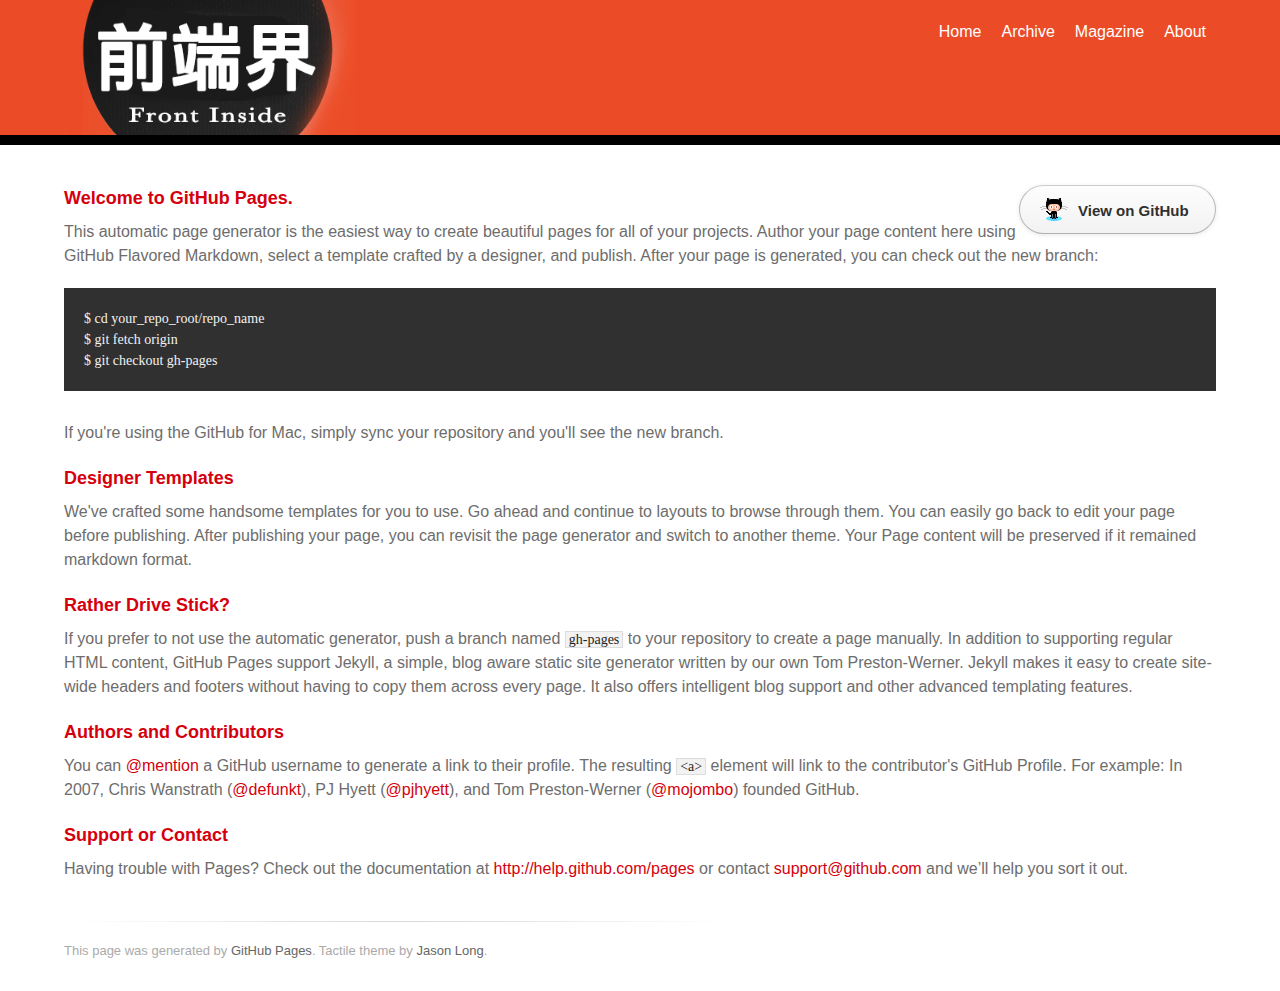
==== index.html @ beb71521 "modify home page" ====
<!DOCTYPE html>
<html>
  <head>
    <meta charset='utf-8'>
    <meta http-equiv="X-UA-Compatible" content="chrome=1">
    <link rel="stylesheet" type="text/css" href="stylesheets/stylesheet.css" media="screen" />
    <link rel="stylesheet" type="text/css" href="stylesheets/pygment_trac.css" media="screen" />
    <link rel="stylesheet" type="text/css" href="stylesheets/print.css" media="print" />
    <!--[if lt IE 9]>
    <script src="//html5shiv.googlecode.com/svn/trunk/html5.js"></script>
    <![endif]-->
    <title>Frontinside.github.com by frontinside</title>
  </head>

  <body>
    <div id="container">
      <div class="inner">

        <header>
            <div class="header-inner">
                <div class="logo"><img src="./images/logo.png"></div>
                <div class="menu-main-menu-container">
                    <ul>
                    <li><a href="#">Home</a></li>
                    <li><a href="#">Archive</a></li>
                    <li><a href="#">Magazine</a></li>
                    <li><a href="#">About</a></li>
                    </ul>
                </div>
            </div>
        </header>
        <section id="main_content">

        <div id="downloads" class="clearfix">
            <a href="https://github.com/frontinside/frontinside.github.com/issues?state=open" id="view-on-github" class="button"><span>View on GitHub</span></a>
        </div>
          <h3>
<a name="welcome-to-github-pages" class="anchor" href="#welcome-to-github-pages"><span class="octicon octicon-link"></span></a>Welcome to GitHub Pages.</h3>

<p>This automatic page generator is the easiest way to create beautiful pages for all of your projects. Author your page content here using GitHub Flavored Markdown, select a template crafted by a designer, and publish. After your page is generated, you can check out the new branch:</p>

<pre><code>$ cd your_repo_root/repo_name
$ git fetch origin
$ git checkout gh-pages
</code></pre>

<p>If you're using the GitHub for Mac, simply sync your repository and you'll see the new branch.</p>

<h3>
<a name="designer-templates" class="anchor" href="#designer-templates"><span class="octicon octicon-link"></span></a>Designer Templates</h3>

<p>We've crafted some handsome templates for you to use. Go ahead and continue to layouts to browse through them. You can easily go back to edit your page before publishing. After publishing your page, you can revisit the page generator and switch to another theme. Your Page content will be preserved if it remained markdown format.</p>

<h3>
<a name="rather-drive-stick" class="anchor" href="#rather-drive-stick"><span class="octicon octicon-link"></span></a>Rather Drive Stick?</h3>

<p>If you prefer to not use the automatic generator, push a branch named <code>gh-pages</code> to your repository to create a page manually. In addition to supporting regular HTML content, GitHub Pages support Jekyll, a simple, blog aware static site generator written by our own Tom Preston-Werner. Jekyll makes it easy to create site-wide headers and footers without having to copy them across every page. It also offers intelligent blog support and other advanced templating features.</p>

<h3>
<a name="authors-and-contributors" class="anchor" href="#authors-and-contributors"><span class="octicon octicon-link"></span></a>Authors and Contributors</h3>

<p>You can <a href="https://github.com/blog/821" class="user-mention">@mention</a> a GitHub username to generate a link to their profile. The resulting <code>&lt;a&gt;</code> element will link to the contributor's GitHub Profile. For example: In 2007, Chris Wanstrath (<a href="https://github.com/defunkt" class="user-mention">@defunkt</a>), PJ Hyett (<a href="https://github.com/pjhyett" class="user-mention">@pjhyett</a>), and Tom Preston-Werner (<a href="https://github.com/mojombo" class="user-mention">@mojombo</a>) founded GitHub.</p>

<h3>
<a name="support-or-contact" class="anchor" href="#support-or-contact"><span class="octicon octicon-link"></span></a>Support or Contact</h3>

<p>Having trouble with Pages? Check out the documentation at <a href="http://help.github.com/pages">http://help.github.com/pages</a> or contact <a href="mailto:support@github.com">support@github.com</a> and we’ll help you sort it out.</p>
        </section>

        <footer>
          This page was generated by <a href="http://pages.github.com">GitHub Pages</a>. Tactile theme by <a href="https://twitter.com/jasonlong">Jason Long</a>.
        </footer>

        
      </div>
    </div>
  </body>
</html>
---- stylesheets/stylesheet.css ----
/* http://meyerweb.com/eric/tools/css/reset/ 
   v2.0 | 20110126
   License: none (public domain)
*/
html, body, div, span, applet, object, iframe,
h1, h2, h3, h4, h5, h6, p, blockquote, pre,
a, abbr, acronym, address, big, cite, code,
del, dfn, em, img, ins, kbd, q, s, samp,
small, strike, strong, sub, sup, tt, var,
b, u, i, center,
dl, dt, dd, ol, ul, li,
fieldset, form, label, legend,
table, caption, tbody, tfoot, thead, tr, th, td,
article, aside, canvas, details, embed, 
figure, figcaption, footer, header, hgroup, 
menu, nav, output, ruby, section, summary,
time, mark, audio, video, *{
	margin: 0;
	padding: 0;
	border: 0;
	font-size: 100%;
	font: inherit;
	vertical-align: baseline;
}
/* HTML5 display-role reset for older browsers */
article, aside, details, figcaption, figure, 
footer, header, hgroup, menu, nav, section {
	display: block;
}
body {
	line-height: 1;
}
ol, ul {
	list-style: none;
}
blockquote, q {
	quotes: none;
}
blockquote:before, blockquote:after,
q:before, q:after {
	content: '';
	content: none;
}
table {
	border-collapse: collapse;
	border-spacing: 0;
}

/* LAYOUT STYLES */
body {
  font-size: 1em;
  line-height: 1.5; 
  font-family: 'Helvetica Neue', Helvetica, Arial, serif;
  color: #6d6d6d;
}

a {
  color: #d5000d;
}
a:hover {
  color: #c5000c;
}
header {
    background: #eb4c27;
    height:135px;
    width:100%;
    border-bottom:10px #000 solid;
    margin-bottom: 40px;
}
header .header-inner{
    width:90%;
    min-width: 790px;
    margin:0 auto;
}
header .logo{
    float:left;
}
header .logo img{
    height: 135px;
}
header .menu-main-menu-container{
    float: right;
    margin-top:20px;
}
header .menu-main-menu-container li{
    float: left;
    margin:0 10px;
}
header .menu-main-menu-container li a{
    color:#fff;
    font-weight: normal;
}
#container {
  min-height: 595px;
}
.inner {
  margin: 0 auto;
}

#container .inner img {
  max-width: 100%;
}

#main_content,footer{
    width:90%;
    margin:0 auto;
    position: relative;
}

#downloads {
    float: right;
    position: relative;
}

a.button {
  -moz-border-radius: 30px;
  -webkit-border-radius: 30px;                     
  border-radius: 30px;
  border-top: solid 1px #cbcbcb;
  border-left: solid 1px #b7b7b7;
  border-right: solid 1px #b7b7b7;
  border-bottom: solid 1px #b3b3b3;
  color: #303030;
  line-height: 25px;
  font-weight: bold;
  font-size: 15px;
  padding: 12px 8px 12px 8px;
  display: block;
  float: left;
  width: 179px;
  margin-right: 14px;  
  background: #fdfdfd; /* Old browsers */
  background: -moz-linear-gradient(top,  #fdfdfd 0%, #f2f2f2 100%); /* FF3.6+ */
  background: -webkit-gradient(linear, left top, left bottom, color-stop(0%,#fdfdfd), color-stop(100%,#f2f2f2)); /* Chrome,Safari4+ */
  background: -webkit-linear-gradient(top,  #fdfdfd 0%,#f2f2f2 100%); /* Chrome10+,Safari5.1+ */
  background: -o-linear-gradient(top,  #fdfdfd 0%,#f2f2f2 100%); /* Opera 11.10+ */
  background: -ms-linear-gradient(top,  #fdfdfd 0%,#f2f2f2 100%); /* IE10+ */
  background: linear-gradient(top,  #fdfdfd 0%,#f2f2f2 100%); /* W3C */
  filter: progid:DXImageTransform.Microsoft.gradient( startColorstr='#fdfdfd', endColorstr='#f2f2f2',GradientType=0 ); /* IE6-9 */
  -webkit-box-shadow: 10px 10px 5px #888;
  -moz-box-shadow: 10px 10px 5px #888;
  box-shadow: 0px 1px 5px #e8e8e8;
}
a.button:hover {
  border-top: solid 1px #b7b7b7;
  border-left: solid 1px #b3b3b3;
  border-right: solid 1px #b3b3b3;
  border-bottom: solid 1px #b3b3b3;
  background: #fafafa; /* Old browsers */
  background: -moz-linear-gradient(top,  #fdfdfd 0%, #f6f6f6 100%); /* FF3.6+ */
  background: -webkit-gradient(linear, left top, left bottom, color-stop(0%,#fdfdfd), color-stop(100%,#f6f6f6)); /* Chrome,Safari4+ */
  background: -webkit-linear-gradient(top,  #fdfdfd 0%,#f6f6f6 100%); /* Chrome10+,Safari5.1+ */
  background: -o-linear-gradient(top,  #fdfdfd 0%,#f6f6f6 100%); /* Opera 11.10+ */
  background: -ms-linear-gradient(top,  #fdfdfd 0%,#f6f6f6 100%); /* IE10+ */
  background: linear-gradient(top,  #fdfdfd 0%,#f6f6f6, 100%); /* W3C */
  filter: progid:DXImageTransform.Microsoft.gradient( startColorstr='#fdfdfd', endColorstr='#f6f6f6',GradientType=0 ); /* IE6-9 */
}

a.button span {
  padding-left: 50px;
  display: block;
  height: 23px;
}

#download-zip span {
  background: transparent url(../images/zip-icon.png) 12px 50% no-repeat;
}
#download-tar-gz span {
  background: transparent url(../images/tar-gz-icon.png) 12px 50% no-repeat;
}
#view-on-github span {
  background: transparent url(../images/octocat-icon.png) 12px 50% no-repeat;
}
#view-on-github {
  margin-right: 0;
}

code, pre {
  font-family: Monaco, "Bitstream Vera Sans Mono", "Lucida Console", Terminal;
  color: #222;
  margin-bottom: 30px;
  font-size: 14px;
}

code {
  background-color: #f2f2f2;
  border: solid 1px #ddd;
  padding: 0 3px;
}

pre {
  padding: 20px;
  background: #303030;
  color: #f2f2f2;
  text-shadow: none;
  overflow: auto;
}
pre code {
  color: #f2f2f2;
  background-color: #303030;
  border: none;
  padding: 0;
}

ul, ol, dl {
  margin-bottom: 20px;
}


/* COMMON STYLES */

hr {
  height: 1px;
  line-height: 1px;
  margin-top: 1em;
  padding-bottom: 1em;
  border: none;
  background: transparent url('../images/hr.png') 50% 0 no-repeat;
}

strong {
  font-weight: bold;
}

em {
  font-style: italic;
}

table {
  width: 100%;
  border: 1px solid #ebebeb;
}

th {
  font-weight: 500;
}

td {
  border: 1px solid #ebebeb;
  text-align: center; 
  font-weight: 300;
}

form {
  background: #f2f2f2;
  padding: 20px;
  
}


/* GENERAL ELEMENT TYPE STYLES */

h1 {
  font-size: 32px;
} 

h2 {
  font-size: 22px;
  font-weight: bold;
  color: #303030;
  margin-bottom: 8px;
} 

h3 {
  color: #d5000d;
  font-size: 18px;
  font-weight: bold;
  margin-bottom: 8px;
} 
 
h4 {
  font-size: 16px;
  color: #303030;
  font-weight: bold;
} 

h5 {
  font-size: 1em;
  color: #303030;
} 

h6 {
  font-size: .8em;
  color: #303030;
} 

p {
  font-weight: 300;
  margin-bottom: 20px;
}
 
a {
  text-decoration: none;
}

p a {
  font-weight: 400;
}

blockquote {
  font-size: 1.6em;
  border-left: 10px solid #e9e9e9;
  margin-bottom: 20px;
  padding: 0 0 0 30px;
}


ol li {
  list-style: decimal inside;
  padding-left: 3px;
}

dl dt {
  color: #303030;
}

footer {
  background: transparent url('../images/hr.png') 0 0 no-repeat;
  margin-top: 40px;
  padding-top: 20px;
  padding-bottom: 30px;
  font-size: 13px;
  color: #aaa;
}

footer a {
  color: #666;
}
footer a:hover {
  color: #444;
}

/* MISC */
.clearfix:after {
  clear: both;
  content: '.';
  display: block;
  visibility: hidden;
  height: 0;
}

.clearfix {display: inline-block;}
* html .clearfix {height: 1%;}
.clearfix {display: block;}

/* #Media Queries
================================================== */

/* Smaller than standard 960 (devices and browsers) */
@media only screen and (max-width: 959px) {}

/* Tablet Portrait size to standard 960 (devices and browsers) */
@media only screen and (min-width: 768px) and (max-width: 959px) {}

/* All Mobile Sizes (devices and browser) */
@media only screen and (max-width: 767px) {
  header {
  }
  #downloads {
    margin-bottom: 25px;
  }
  #download-zip, #download-tar-gz {
    display: none;
  }
  .inner {
    width: 94%;
    margin: 0 auto;
  }
}

/* Mobile Landscape Size to Tablet Portrait (devices and browsers) */
@media only screen and (min-width: 480px) and (max-width: 767px) {}

/* Mobile Portrait Size to Mobile Landscape Size (devices and browsers) */
@media only screen and (max-width: 479px) {}
---- stylesheets/pygment_trac.css ----
.highlight  { background: #ffffff; }
.highlight .c { color: #999988; font-style: italic } /* Comment */
.highlight .err { color: #a61717; background-color: #e3d2d2 } /* Error */
.highlight .k { font-weight: bold } /* Keyword */
.highlight .o { font-weight: bold } /* Operator */
.highlight .cm { color: #999988; font-style: italic } /* Comment.Multiline */
.highlight .cp { color: #999999; font-weight: bold } /* Comment.Preproc */
.highlight .c1 { color: #999988; font-style: italic } /* Comment.Single */
.highlight .cs { color: #999999; font-weight: bold; font-style: italic } /* Comment.Special */
.highlight .gd { color: #000000; background-color: #ffdddd } /* Generic.Deleted */
.highlight .gd .x { color: #000000; background-color: #ffaaaa } /* Generic.Deleted.Specific */
.highlight .ge { font-style: italic } /* Generic.Emph */
.highlight .gr { color: #aa0000 } /* Generic.Error */
.highlight .gh { color: #999999 } /* Generic.Heading */
.highlight .gi { color: #000000; background-color: #ddffdd } /* Generic.Inserted */
.highlight .gi .x { color: #000000; background-color: #aaffaa } /* Generic.Inserted.Specific */
.highlight .go { color: #888888 } /* Generic.Output */
.highlight .gp { color: #555555 } /* Generic.Prompt */
.highlight .gs { font-weight: bold } /* Generic.Strong */
.highlight .gu { color: #800080; font-weight: bold; } /* Generic.Subheading */
.highlight .gt { color: #aa0000 } /* Generic.Traceback */
.highlight .kc { font-weight: bold } /* Keyword.Constant */
.highlight .kd { font-weight: bold } /* Keyword.Declaration */
.highlight .kn { font-weight: bold } /* Keyword.Namespace */
.highlight .kp { font-weight: bold } /* Keyword.Pseudo */
.highlight .kr { font-weight: bold } /* Keyword.Reserved */
.highlight .kt { color: #445588; font-weight: bold } /* Keyword.Type */
.highlight .m { color: #009999 } /* Literal.Number */
.highlight .s { color: #d14 } /* Literal.String */
.highlight .na { color: #008080 } /* Name.Attribute */
.highlight .nb { color: #0086B3 } /* Name.Builtin */
.highlight .nc { color: #445588; font-weight: bold } /* Name.Class */
.highlight .no { color: #008080 } /* Name.Constant */
.highlight .ni { color: #800080 } /* Name.Entity */
.highlight .ne { color: #990000; font-weight: bold } /* Name.Exception */
.highlight .nf { color: #990000; font-weight: bold } /* Name.Function */
.highlight .nn { color: #555555 } /* Name.Namespace */
.highlight .nt { color: #000080 } /* Name.Tag */
.highlight .nv { color: #008080 } /* Name.Variable */
.highlight .ow { font-weight: bold } /* Operator.Word */
.highlight .w { color: #bbbbbb } /* Text.Whitespace */
.highlight .mf { color: #009999 } /* Literal.Number.Float */
.highlight .mh { color: #009999 } /* Literal.Number.Hex */
.highlight .mi { color: #009999 } /* Literal.Number.Integer */
.highlight .mo { color: #009999 } /* Literal.Number.Oct */
.highlight .sb { color: #d14 } /* Literal.String.Backtick */
.highlight .sc { color: #d14 } /* Literal.String.Char */
.highlight .sd { color: #d14 } /* Literal.String.Doc */
.highlight .s2 { color: #d14 } /* Literal.String.Double */
.highlight .se { color: #d14 } /* Literal.String.Escape */
.highlight .sh { color: #d14 } /* Literal.String.Heredoc */
.highlight .si { color: #d14 } /* Literal.String.Interpol */
.highlight .sx { color: #d14 } /* Literal.String.Other */
.highlight .sr { color: #009926 } /* Literal.String.Regex */
.highlight .s1 { color: #d14 } /* Literal.String.Single */
.highlight .ss { color: #990073 } /* Literal.String.Symbol */
.highlight .bp { color: #999999 } /* Name.Builtin.Pseudo */
.highlight .vc { color: #008080 } /* Name.Variable.Class */
.highlight .vg { color: #008080 } /* Name.Variable.Global */
.highlight .vi { color: #008080 } /* Name.Variable.Instance */
.highlight .il { color: #009999 } /* Literal.Number.Integer.Long */

.type-csharp .highlight .k { color: #0000FF }
.type-csharp .highlight .kt { color: #0000FF }
.type-csharp .highlight .nf { color: #000000; font-weight: normal }
.type-csharp .highlight .nc { color: #2B91AF }
.type-csharp .highlight .nn { color: #000000 }
.type-csharp .highlight .s { color: #A31515 }
.type-csharp .highlight .sc { color: #A31515 }
---- stylesheets/print.css ----
html, body, div, span, applet, object, iframe,
h1, h2, h3, h4, h5, h6, p, blockquote, pre,
a, abbr, acronym, address, big, cite, code,
del, dfn, em, img, ins, kbd, q, s, samp,
small, strike, strong, sub, sup, tt, var,
b, u, i, center,
dl, dt, dd, ol, ul, li,
fieldset, form, label, legend,
table, caption, tbody, tfoot, thead, tr, th, td,
article, aside, canvas, details, embed, 
figure, figcaption, footer, header, hgroup, 
menu, nav, output, ruby, section, summary,
time, mark, audio, video {
  margin: 0;
  padding: 0;
  border: 0;
  font-size: 100%;
  font: inherit;
  vertical-align: baseline;
}
/* HTML5 display-role reset for older browsers */
article, aside, details, figcaption, figure, 
footer, header, hgroup, menu, nav, section {
  display: block;
}
body {
  line-height: 1;
}
ol, ul {
  list-style: none;
}
blockquote, q {
  quotes: none;
}
blockquote:before, blockquote:after,
q:before, q:after {
  content: '';
  content: none;
}
table {
  border-collapse: collapse;
  border-spacing: 0;
}
body {
  font-size: 13px;
  line-height: 1.5; 
  font-family: 'Helvetica Neue', Helvetica, Arial, serif;
  color: #000;
}

a {
  color: #d5000d;
  font-weight: bold;
}

header {
  padding-top: 35px;
  padding-bottom: 10px;
}

header h1 {
  font-weight: bold;
  letter-spacing: -1px;
  font-size: 48px;
  color: #303030;
  line-height: 1.2;
}

header h2 {
  letter-spacing: -1px;
  font-size: 24px;
  color: #aaa;
  font-weight: normal;
  line-height: 1.3;
}
#downloads {
  display: none;
}
#main_content {
  width:80%;
  margin: 0 auto;
}

code, pre {
  font-family: Monaco, "Bitstream Vera Sans Mono", "Lucida Console", Terminal;
  color: #222;
  margin-bottom: 30px;
  font-size: 12px;
}

code {
  padding: 0 3px;
}

pre {
  border: solid 1px #ddd;
  padding: 20px;
  overflow: auto;
}
pre code {
  padding: 0;
}

ul, ol, dl {
  margin-bottom: 20px;
}


/* COMMON STYLES */

table {
  width: 100%;
  border: 1px solid #ebebeb;
}

th {
  font-weight: 500;
}

td {
  border: 1px solid #ebebeb;
  text-align: center; 
  font-weight: 300;
}

form {
  background: #f2f2f2;
  padding: 20px;
  
}


/* GENERAL ELEMENT TYPE STYLES */

h1 {
  font-size: 2.8em;
} 

h2 {
  font-size: 22px;
  font-weight: bold;
  color: #303030;
  margin-bottom: 8px;
} 

h3 {
  color: #d5000d;
  font-size: 18px;
  font-weight: bold;
  margin-bottom: 8px;
} 
 
h4 {
  font-size: 16px;
  color: #303030;
  font-weight: bold;
} 

h5 {
  font-size: 1em;
  color: #303030;
} 

h6 {
  font-size: .8em;
  color: #303030;
} 

p {
  font-weight: 300;
  margin-bottom: 20px;
}
 
a {
  text-decoration: none;
}

p a {
  font-weight: 400;
}

blockquote {
  font-size: 1.6em;
  border-left: 10px solid #e9e9e9;
  margin-bottom: 20px;
  padding: 0 0 0 30px;
}

ul li {
  list-style: disc inside;
  padding-left: 20px;
}

ol li {
  list-style: decimal inside;
  padding-left: 3px;
}

dl dd {
  font-style: italic;
  font-weight: 100;
}

footer {
  margin-top: 40px;
  padding-top: 20px;
  padding-bottom: 30px;
  font-size: 13px;
  color: #aaa;
}

footer a {
  color: #666;
}

/* MISC */
.clearfix:after {
  clear: both;
  content: '.';
  display: block;
  visibility: hidden;
  height: 0;
}

.clearfix {display: inline-block;}
* html .clearfix {height: 1%;}
.clearfix {display: block;}
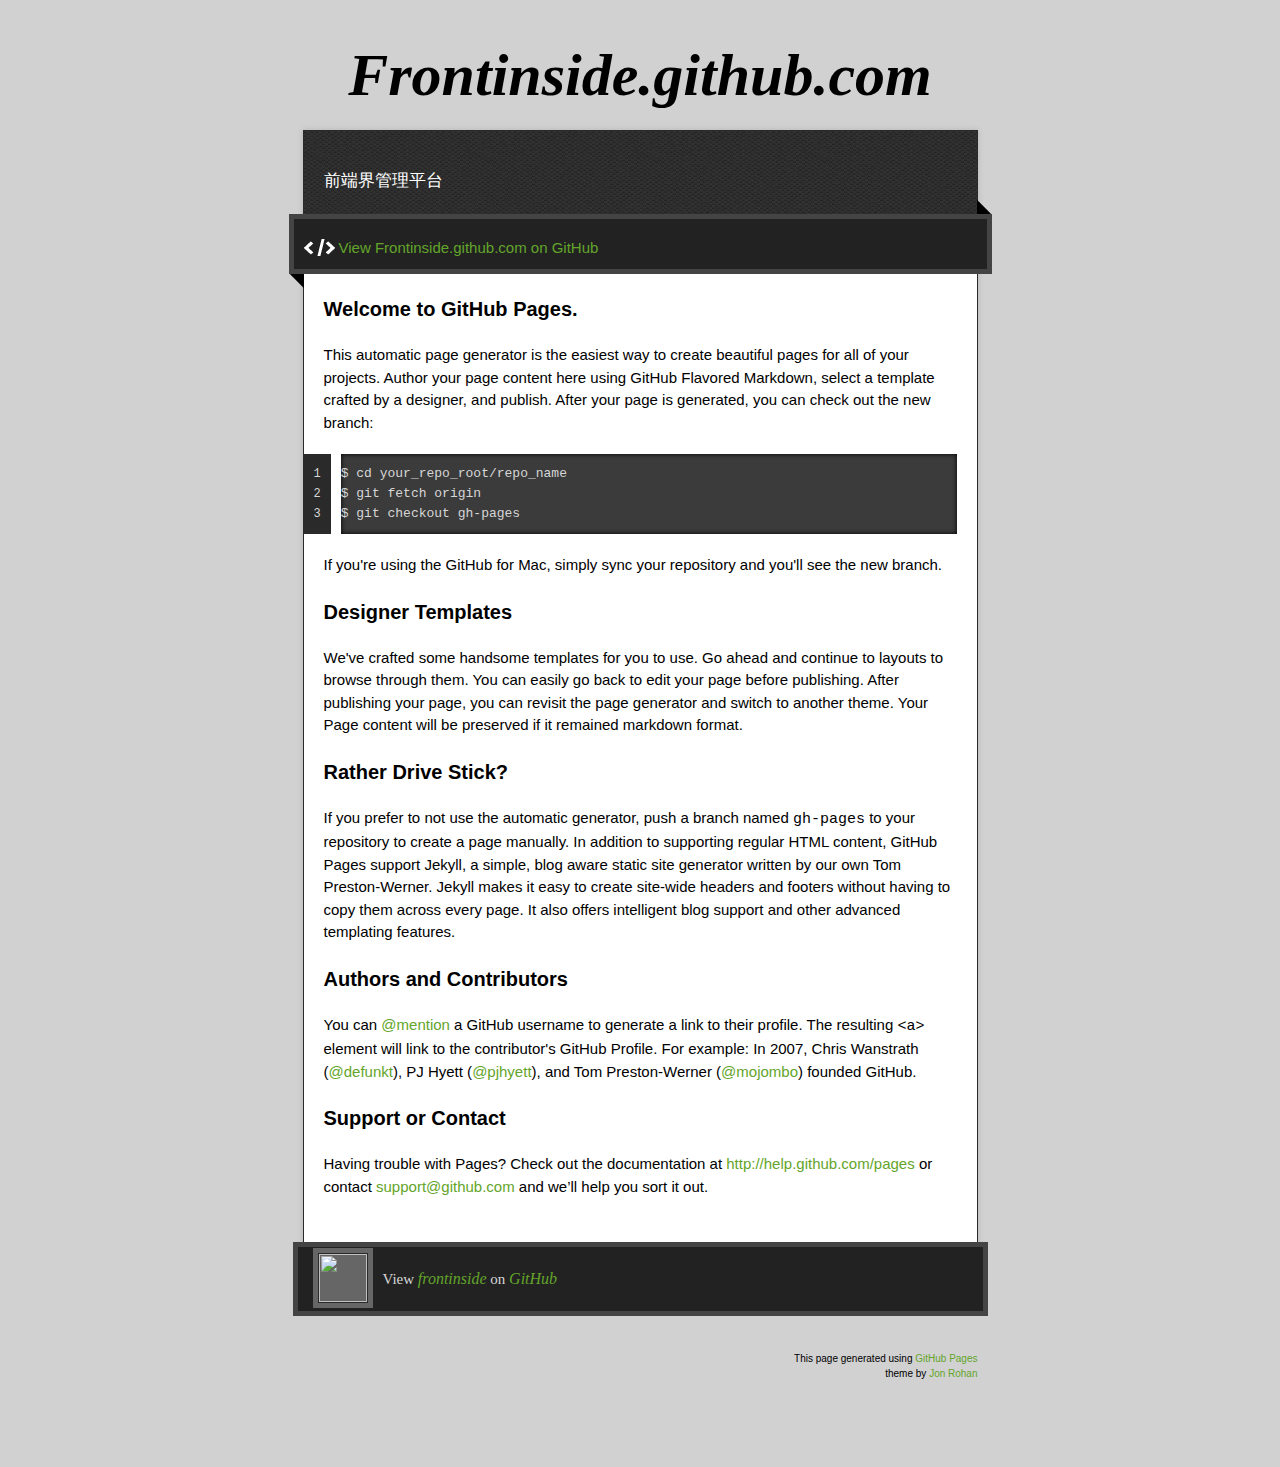
==== commit 4639545f: "Replace master branch with page content via GitHub" ====
--- a/index.html
+++ b/index.html
@@ -1,39 +1,39 @@
-<!DOCTYPE html>
+<!doctype html>
+<!-- The Time Machine GitHub pages theme was designed and developed by Jon Rohan, on Feb 7, 2012. -->
+<!-- Follow him for fun. http://twitter.com/jonrohan. Tail his code on http://github.com/jonrohan -->
 <html>
-  <head>
-    <meta charset='utf-8'>
-    <meta http-equiv="X-UA-Compatible" content="chrome=1">
-    <link rel="stylesheet" type="text/css" href="stylesheets/stylesheet.css" media="screen" />
-    <link rel="stylesheet" type="text/css" href="stylesheets/pygment_trac.css" media="screen" />
-    <link rel="stylesheet" type="text/css" href="stylesheets/print.css" media="print" />
-    <!--[if lt IE 9]>
-    <script src="//html5shiv.googlecode.com/svn/trunk/html5.js"></script>
-    <![endif]-->
-    <title>Frontinside.github.com by frontinside</title>
-  </head>
+<head>
+  <meta charset="utf-8">
+  <meta http-equiv="X-UA-Compatible" content="IE=edge,chrome=1">
 
-  <body>
+  <link rel="stylesheet" href="stylesheets/stylesheet.css" media="screen"/>
+  <link rel="stylesheet" href="stylesheets/pygment_trac.css"/>
+  <script type="text/javascript" src="https://ajax.googleapis.com/ajax/libs/jquery/1.7.1/jquery.min.js"></script>
+  <script type="text/javascript" src="javascripts/script.js"></script>
+
+  <title>Frontinside.github.com</title>
+  <meta name="description" content="前端界管理平台">
+
+  <meta name="viewport" content="width=device-width,initial-scale=1">
+
+</head>
+
+<body>
+
+  <div class="wrapper">
+    <header>
+      <h1 class="title">Frontinside.github.com</h1>
+    </header>
     <div id="container">
-      <div class="inner">
-
-        <header>
-            <div class="header-inner">
-                <div class="logo"><img src="./images/logo.png"></div>
-                <div class="menu-main-menu-container">
-                    <ul>
-                    <li><a href="#">Home</a></li>
-                    <li><a href="#">Archive</a></li>
-                    <li><a href="#">Magazine</a></li>
-                    <li><a href="#">About</a></li>
-                    </ul>
-                </div>
-            </div>
-        </header>
-        <section id="main_content">
-
-        <div id="downloads" class="clearfix">
-            <a href="https://github.com/frontinside/frontinside.github.com/issues?state=open" id="view-on-github" class="button"><span>View on GitHub</span></a>
+      <p class="tagline">前端界管理平台</p>
+      <div id="main" role="main">
+        <div class="download-bar">
+        <div class="inner">
+          <a href="https://github.com/frontinside" class="code">View Frontinside.github.com on GitHub</a>
         </div>
+        <span class="blc"></span><span class="trc"></span>
+        </div>
+        <article class="markdown-body">
           <h3>
 <a name="welcome-to-github-pages" class="anchor" href="#welcome-to-github-pages"><span class="octicon octicon-link"></span></a>Welcome to GitHub Pages.</h3>
 
@@ -65,14 +65,26 @@
 <a name="support-or-contact" class="anchor" href="#support-or-contact"><span class="octicon octicon-link"></span></a>Support or Contact</h3>
 
 <p>Having trouble with Pages? Check out the documentation at <a href="http://help.github.com/pages">http://help.github.com/pages</a> or contact <a href="mailto:support@github.com">support@github.com</a> and we’ll help you sort it out.</p>
-        </section>
-
-        <footer>
-          This page was generated by <a href="http://pages.github.com">GitHub Pages</a>. Tactile theme by <a href="https://twitter.com/jasonlong">Jason Long</a>.
-        </footer>
-
-        
+        </article>
       </div>
     </div>
-  </body>
-</html>+    <footer>
+      <div class="owner">
+
+      <p><a href="https://github.com/frontinside" class="avatar"><img src="https://avatars0.githubusercontent.com/u/6772429?s=60" width="48" height="48"/></a>View <a href="https://github.com/frontinside">frontinside</a> on <a href="https://www.github.com">GitHub</a></p>
+
+      </div>
+      <div class="creds">
+        <small>This page generated using <a href="http://pages.github.com/">GitHub Pages</a><br/>theme by <a href="https://twitter.com/jonrohan/">Jon Rohan</a></small>
+      </div>
+    </footer>
+  </div>
+  <div class="current-section">
+    <a href="#top">Scroll to top</a>
+    <a href="https://github.com/frontinside/frontinside.github.com/tarball/master" class="tar">tar</a><a href="https://github.com/frontinside/frontinside.github.com/zipball/master" class="zip">zip</a><a href="" class="code">source code</a>
+    <p class="name"></p>
+  </div>
+
+  
+</body>
+</html>
--- a/stylesheets/stylesheet.css
+++ b/stylesheets/stylesheet.css
@@ -1,375 +1,966 @@
-/* http://meyerweb.com/eric/tools/css/reset/ 
-   v2.0 | 20110126
-   License: none (public domain)
-*/
-html, body, div, span, applet, object, iframe,
-h1, h2, h3, h4, h5, h6, p, blockquote, pre,
-a, abbr, acronym, address, big, cite, code,
-del, dfn, em, img, ins, kbd, q, s, samp,
-small, strike, strong, sub, sup, tt, var,
-b, u, i, center,
-dl, dt, dd, ol, ul, li,
-fieldset, form, label, legend,
-table, caption, tbody, tfoot, thead, tr, th, td,
-article, aside, canvas, details, embed, 
-figure, figcaption, footer, header, hgroup, 
-menu, nav, output, ruby, section, summary,
-time, mark, audio, video, *{
-	margin: 0;
-	padding: 0;
-	border: 0;
-	font-size: 100%;
-	font: inherit;
-	vertical-align: baseline;
-}
-/* HTML5 display-role reset for older browsers */
-article, aside, details, figcaption, figure, 
-footer, header, hgroup, menu, nav, section {
-	display: block;
-}
+/*! normalize.css v3.0.0 | MIT License | git.io/normalize */
+
+/**
+ * 1. Set default font family to sans-serif.
+ * 2. Prevent iOS text size adjust after orientation change, without disabling
+ *    user zoom.
+ */
+
+html {
+  font-family: sans-serif; /* 1 */
+  -ms-text-size-adjust: 100%; /* 2 */
+  -webkit-text-size-adjust: 100%; /* 2 */
+}
+
+/**
+ * Remove default margin.
+ */
+
 body {
-	line-height: 1;
-}
-ol, ul {
-	list-style: none;
-}
-blockquote, q {
-	quotes: none;
-}
-blockquote:before, blockquote:after,
-q:before, q:after {
-	content: '';
-	content: none;
-}
-table {
-	border-collapse: collapse;
-	border-spacing: 0;
-}
-
-/* LAYOUT STYLES */
-body {
-  font-size: 1em;
-  line-height: 1.5; 
-  font-family: 'Helvetica Neue', Helvetica, Arial, serif;
-  color: #6d6d6d;
-}
+  margin: 0;
+}
+
+/* HTML5 display definitions
+   ========================================================================== */
+
+/**
+ * Correct `block` display not defined for any HTML5 element in IE 8/9.
+ * Correct `block` display not defined for `details` or `summary` in IE 10/11 and Firefox.
+ * Correct `block` display not defined for `main` in IE 11.
+ */
+
+article,
+aside,
+details,
+figcaption,
+figure,
+footer,
+header,
+hgroup,
+main,
+nav,
+section,
+summary {
+  display: block;
+}
+
+/**
+ * 1. Correct `inline-block` display not defined in IE 8/9.
+ * 2. Normalize vertical alignment of `progress` in Chrome, Firefox, and Opera.
+ */
+
+audio,
+canvas,
+progress,
+video {
+  display: inline-block; /* 1 */
+  vertical-align: baseline; /* 2 */
+}
+
+/**
+ * Prevent modern browsers from displaying `audio` without controls.
+ * Remove excess height in iOS 5 devices.
+ */
+
+audio:not([controls]) {
+  display: none;
+  height: 0;
+}
+
+/**
+ * Address `[hidden]` styling not present in IE 8/9/10.
+ * Hide the `template` element in IE 8/9/11, Safari, and Firefox < 22.
+ */
+
+[hidden],
+template {
+  display: none;
+}
+
+/* Links
+   ========================================================================== */
+
+/**
+ * Remove the gray background color from active links in IE 10.
+ */
 
 a {
-  color: #d5000d;
-}
+  background: transparent;
+}
+
+/**
+ * Improve readability when focused and also mouse hovered in all browsers.
+ */
+
+a:active,
 a:hover {
-  color: #c5000c;
-}
-header {
-    background: #eb4c27;
-    height:135px;
-    width:100%;
-    border-bottom:10px #000 solid;
-    margin-bottom: 40px;
-}
-header .header-inner{
-    width:90%;
-    min-width: 790px;
-    margin:0 auto;
-}
-header .logo{
-    float:left;
-}
-header .logo img{
-    height: 135px;
-}
-header .menu-main-menu-container{
-    float: right;
-    margin-top:20px;
-}
-header .menu-main-menu-container li{
-    float: left;
-    margin:0 10px;
-}
-header .menu-main-menu-container li a{
-    color:#fff;
-    font-weight: normal;
-}
-#container {
-  min-height: 595px;
-}
-.inner {
-  margin: 0 auto;
-}
-
-#container .inner img {
-  max-width: 100%;
-}
-
-#main_content,footer{
-    width:90%;
-    margin:0 auto;
-    position: relative;
-}
-
-#downloads {
-    float: right;
-    position: relative;
-}
-
-a.button {
-  -moz-border-radius: 30px;
-  -webkit-border-radius: 30px;                     
-  border-radius: 30px;
-  border-top: solid 1px #cbcbcb;
-  border-left: solid 1px #b7b7b7;
-  border-right: solid 1px #b7b7b7;
-  border-bottom: solid 1px #b3b3b3;
-  color: #303030;
-  line-height: 25px;
-  font-weight: bold;
-  font-size: 15px;
-  padding: 12px 8px 12px 8px;
-  display: block;
-  float: left;
-  width: 179px;
-  margin-right: 14px;  
-  background: #fdfdfd; /* Old browsers */
-  background: -moz-linear-gradient(top,  #fdfdfd 0%, #f2f2f2 100%); /* FF3.6+ */
-  background: -webkit-gradient(linear, left top, left bottom, color-stop(0%,#fdfdfd), color-stop(100%,#f2f2f2)); /* Chrome,Safari4+ */
-  background: -webkit-linear-gradient(top,  #fdfdfd 0%,#f2f2f2 100%); /* Chrome10+,Safari5.1+ */
-  background: -o-linear-gradient(top,  #fdfdfd 0%,#f2f2f2 100%); /* Opera 11.10+ */
-  background: -ms-linear-gradient(top,  #fdfdfd 0%,#f2f2f2 100%); /* IE10+ */
-  background: linear-gradient(top,  #fdfdfd 0%,#f2f2f2 100%); /* W3C */
-  filter: progid:DXImageTransform.Microsoft.gradient( startColorstr='#fdfdfd', endColorstr='#f2f2f2',GradientType=0 ); /* IE6-9 */
-  -webkit-box-shadow: 10px 10px 5px #888;
-  -moz-box-shadow: 10px 10px 5px #888;
-  box-shadow: 0px 1px 5px #e8e8e8;
-}
-a.button:hover {
-  border-top: solid 1px #b7b7b7;
-  border-left: solid 1px #b3b3b3;
-  border-right: solid 1px #b3b3b3;
-  border-bottom: solid 1px #b3b3b3;
-  background: #fafafa; /* Old browsers */
-  background: -moz-linear-gradient(top,  #fdfdfd 0%, #f6f6f6 100%); /* FF3.6+ */
-  background: -webkit-gradient(linear, left top, left bottom, color-stop(0%,#fdfdfd), color-stop(100%,#f6f6f6)); /* Chrome,Safari4+ */
-  background: -webkit-linear-gradient(top,  #fdfdfd 0%,#f6f6f6 100%); /* Chrome10+,Safari5.1+ */
-  background: -o-linear-gradient(top,  #fdfdfd 0%,#f6f6f6 100%); /* Opera 11.10+ */
-  background: -ms-linear-gradient(top,  #fdfdfd 0%,#f6f6f6 100%); /* IE10+ */
-  background: linear-gradient(top,  #fdfdfd 0%,#f6f6f6, 100%); /* W3C */
-  filter: progid:DXImageTransform.Microsoft.gradient( startColorstr='#fdfdfd', endColorstr='#f6f6f6',GradientType=0 ); /* IE6-9 */
-}
-
-a.button span {
-  padding-left: 50px;
-  display: block;
-  height: 23px;
-}
-
-#download-zip span {
-  background: transparent url(../images/zip-icon.png) 12px 50% no-repeat;
-}
-#download-tar-gz span {
-  background: transparent url(../images/tar-gz-icon.png) 12px 50% no-repeat;
-}
-#view-on-github span {
-  background: transparent url(../images/octocat-icon.png) 12px 50% no-repeat;
-}
-#view-on-github {
-  margin-right: 0;
-}
-
-code, pre {
-  font-family: Monaco, "Bitstream Vera Sans Mono", "Lucida Console", Terminal;
-  color: #222;
-  margin-bottom: 30px;
-  font-size: 14px;
-}
-
-code {
-  background-color: #f2f2f2;
-  border: solid 1px #ddd;
-  padding: 0 3px;
-}
-
-pre {
-  padding: 20px;
-  background: #303030;
-  color: #f2f2f2;
-  text-shadow: none;
-  overflow: auto;
-}
-pre code {
-  color: #f2f2f2;
-  background-color: #303030;
-  border: none;
-  padding: 0;
-}
-
-ul, ol, dl {
-  margin-bottom: 20px;
-}
-
-
-/* COMMON STYLES */
-
-hr {
-  height: 1px;
-  line-height: 1px;
-  margin-top: 1em;
-  padding-bottom: 1em;
-  border: none;
-  background: transparent url('../images/hr.png') 50% 0 no-repeat;
-}
-
+  outline: 0;
+}
+
+/* Text-level semantics
+   ========================================================================== */
+
+/**
+ * Address styling not present in IE 8/9/10/11, Safari, and Chrome.
+ */
+
+abbr[title] {
+  border-bottom: 1px dotted;
+}
+
+/**
+ * Address style set to `bolder` in Firefox 4+, Safari, and Chrome.
+ */
+
+b,
 strong {
   font-weight: bold;
 }
 
-em {
+/**
+ * Address styling not present in Safari and Chrome.
+ */
+
+dfn {
   font-style: italic;
 }
 
+/**
+ * Address variable `h1` font-size and margin within `section` and `article`
+ * contexts in Firefox 4+, Safari, and Chrome.
+ */
+
+h1 {
+  font-size: 2em;
+  margin: 0.67em 0;
+}
+
+/**
+ * Address styling not present in IE 8/9.
+ */
+
+mark {
+  background: #ff0;
+  color: #000;
+}
+
+/**
+ * Address inconsistent and variable font size in all browsers.
+ */
+
+small {
+  font-size: 80%;
+}
+
+/**
+ * Prevent `sub` and `sup` affecting `line-height` in all browsers.
+ */
+
+sub,
+sup {
+  font-size: 75%;
+  line-height: 0;
+  position: relative;
+  vertical-align: baseline;
+}
+
+sup {
+  top: -0.5em;
+}
+
+sub {
+  bottom: -0.25em;
+}
+
+/* Embedded content
+   ========================================================================== */
+
+/**
+ * Remove border when inside `a` element in IE 8/9/10.
+ */
+
+img {
+  border: 0;
+}
+
+/**
+ * Correct overflow not hidden in IE 9/10/11.
+ */
+
+svg:not(:root) {
+  overflow: hidden;
+}
+
+/* Grouping content
+   ========================================================================== */
+
+/**
+ * Address margin not present in IE 8/9 and Safari.
+ */
+
+figure {
+  margin: 1em 40px;
+}
+
+/**
+ * Address differences between Firefox and other browsers.
+ */
+
+hr {
+  -moz-box-sizing: content-box;
+  box-sizing: content-box;
+  height: 0;
+}
+
+/**
+ * Contain overflow in all browsers.
+ */
+
+pre {
+  overflow: auto;
+}
+
+/**
+ * Address odd `em`-unit font size rendering in all browsers.
+ */
+
+code,
+kbd,
+pre,
+samp {
+  font-family: monospace, monospace;
+  font-size: 1em;
+}
+
+/* Forms
+   ========================================================================== */
+
+/**
+ * Known limitation: by default, Chrome and Safari on OS X allow very limited
+ * styling of `select`, unless a `border` property is set.
+ */
+
+/**
+ * 1. Correct color not being inherited.
+ *    Known issue: affects color of disabled elements.
+ * 2. Correct font properties not being inherited.
+ * 3. Address margins set differently in Firefox 4+, Safari, and Chrome.
+ */
+
+button,
+input,
+optgroup,
+select,
+textarea {
+  color: inherit; /* 1 */
+  font: inherit; /* 2 */
+  margin: 0; /* 3 */
+}
+
+/**
+ * Address `overflow` set to `hidden` in IE 8/9/10/11.
+ */
+
+button {
+  overflow: visible;
+}
+
+/**
+ * Address inconsistent `text-transform` inheritance for `button` and `select`.
+ * All other form control elements do not inherit `text-transform` values.
+ * Correct `button` style inheritance in Firefox, IE 8/9/10/11, and Opera.
+ * Correct `select` style inheritance in Firefox.
+ */
+
+button,
+select {
+  text-transform: none;
+}
+
+/**
+ * 1. Avoid the WebKit bug in Android 4.0.* where (2) destroys native `audio`
+ *    and `video` controls.
+ * 2. Correct inability to style clickable `input` types in iOS.
+ * 3. Improve usability and consistency of cursor style between image-type
+ *    `input` and others.
+ */
+
+button,
+html input[type="button"], /* 1 */
+input[type="reset"],
+input[type="submit"] {
+  -webkit-appearance: button; /* 2 */
+  cursor: pointer; /* 3 */
+}
+
+/**
+ * Re-set default cursor for disabled elements.
+ */
+
+button[disabled],
+html input[disabled] {
+  cursor: default;
+}
+
+/**
+ * Remove inner padding and border in Firefox 4+.
+ */
+
+button::-moz-focus-inner,
+input::-moz-focus-inner {
+  border: 0;
+  padding: 0;
+}
+
+/**
+ * Address Firefox 4+ setting `line-height` on `input` using `!important` in
+ * the UA stylesheet.
+ */
+
+input {
+  line-height: normal;
+}
+
+/**
+ * It's recommended that you don't attempt to style these elements.
+ * Firefox's implementation doesn't respect box-sizing, padding, or width.
+ *
+ * 1. Address box sizing set to `content-box` in IE 8/9/10.
+ * 2. Remove excess padding in IE 8/9/10.
+ */
+
+input[type="checkbox"],
+input[type="radio"] {
+  box-sizing: border-box; /* 1 */
+  padding: 0; /* 2 */
+}
+
+/**
+ * Fix the cursor style for Chrome's increment/decrement buttons. For certain
+ * `font-size` values of the `input`, it causes the cursor style of the
+ * decrement button to change from `default` to `text`.
+ */
+
+input[type="number"]::-webkit-inner-spin-button,
+input[type="number"]::-webkit-outer-spin-button {
+  height: auto;
+}
+
+/**
+ * 1. Address `appearance` set to `searchfield` in Safari and Chrome.
+ * 2. Address `box-sizing` set to `border-box` in Safari and Chrome
+ *    (include `-moz` to future-proof).
+ */
+
+input[type="search"] {
+  -webkit-appearance: textfield; /* 1 */
+  -moz-box-sizing: content-box;
+  -webkit-box-sizing: content-box; /* 2 */
+  box-sizing: content-box;
+}
+
+/**
+ * Remove inner padding and search cancel button in Safari and Chrome on OS X.
+ * Safari (but not Chrome) clips the cancel button when the search input has
+ * padding (and `textfield` appearance).
+ */
+
+input[type="search"]::-webkit-search-cancel-button,
+input[type="search"]::-webkit-search-decoration {
+  -webkit-appearance: none;
+}
+
+/**
+ * Define consistent border, margin, and padding.
+ */
+
+fieldset {
+  border: 1px solid #c0c0c0;
+  margin: 0 2px;
+  padding: 0.35em 0.625em 0.75em;
+}
+
+/**
+ * 1. Correct `color` not being inherited in IE 8/9/10/11.
+ * 2. Remove padding so people aren't caught out if they zero out fieldsets.
+ */
+
+legend {
+  border: 0; /* 1 */
+  padding: 0; /* 2 */
+}
+
+/**
+ * Remove default vertical scrollbar in IE 8/9/10/11.
+ */
+
+textarea {
+  overflow: auto;
+}
+
+/**
+ * Don't inherit the `font-weight` (applied by a rule above).
+ * NOTE: the default cannot safely be changed in Chrome and Safari on OS X.
+ */
+
+optgroup {
+  font-weight: bold;
+}
+
+/* Tables
+   ========================================================================== */
+
+/**
+ * Remove most spacing between table cells.
+ */
+
 table {
-  width: 100%;
-  border: 1px solid #ebebeb;
-}
-
+  border-collapse: collapse;
+  border-spacing: 0;
+}
+
+td,
 th {
-  font-weight: 500;
-}
-
-td {
-  border: 1px solid #ebebeb;
-  text-align: center; 
-  font-weight: 300;
-}
-
-form {
-  background: #f2f2f2;
-  padding: 20px;
-  
-}
-
-
-/* GENERAL ELEMENT TYPE STYLES */
-
-h1 {
-  font-size: 32px;
-} 
-
-h2 {
-  font-size: 22px;
+  padding: 0;
+}
+
+
+/* Style */
+
+body {
+  font-size: 15px;
+  font-family: Arial, Arial, Helvetica, sans-serif;
+  line-height: 1.5;
+  background: #D1D1D1;
+}
+
+a {
+  color: #63a52a;
+  text-decoration: none;
+  transition: opacity ease-in-out 0.3s;
+  -webkit-transition: opacity ease-in-out 0.3s;  /* Safari <=6.1, Android <= 4.3 */
+}
+
+a:hover {
+  text-decoration: underline;
+  color: #90D355;
+}
+
+h1.title {
+  margin: 30px 20px 10px;
+  font-size: 60px;
   font-weight: bold;
-  color: #303030;
-  margin-bottom: 8px;
-} 
-
-h3 {
-  color: #d5000d;
+  font-style: italic;
+  font-family:Georgia, serif;
+  text-align: center;
+}
+
+.wrapper {
+  width: 675px;
+  margin: 0 auto;
+}
+
+#container {
+  border: 1px solid #2a2a2a;
+  background: #ddd url(../images/pattern.png);
+  box-shadow: 0 0 5px #b1b1b1;
+}
+
+p.tagline {
+  padding: 20px 20px 0;
+  color: #fff;
+  font-size: 17px;
+}
+
+#main {
+  margin-top: 20px;
+  padding: 0 20px 90px;
+  background-color: #fff;
+}
+
+.download-bar {
+  background: #222;
+  border: 5px solid #444;
+  padding: 10px;
+  margin: 0 -35px 20px;
+  position: relative;
+}
+
+.download-bar .inner {
+  overflow: hidden;
+}
+
+.download-bar .watch-fork iframe {
+  display: block;
+  float: left;
+  border-right: 1px solid #ddd;
+  padding-right: 5px;
+}
+.download-bar .watch-fork iframe.last {
+  border-right: 0 none;
+  padding-right: 0;
+  padding-left: 5px;
+  border-left: 1px solid #fff;
+}
+.download-bar .watch-fork {
+  overflow: hidden;
+  float: right;
+  background-color: #eee;
+  padding: 5px;
+  border-radius: 3px;
+}
+
+.download-bar .blc {
+  border: 10px solid black;
+  border-color: transparent transparent black;
+  width: 0;
+  height: 0;
+  display: block;
+  position: absolute;
+  bottom: -15px;
+  left: 0;
+  transform: rotate(45deg);
+  -ms-transform: rotate(45deg);  /* IE9 */
+  -webkit-transform: rotate(45deg); /* 2014 current */
+}
+
+.download-bar .trc {
+  border: 10px solid black;
+  border-color:  black transparent transparent;
+  width: 0;
+  height: 0;
+  display: block;
+  position: absolute;
+  top: -15px;
+  right: 0;
+  transform: rotate(45deg);
+  -ms-transform: rotate(45deg);  /* IE9 */
+  -webkit-transform: rotate(45deg); /* 2014 current */
+}
+
+.download-bar .avatar {
+  border: 1px solid black;
+  display: block;
+  padding: 4px;
+  float: left;
+}
+
+.download-bar .avatar img {
+  display: block;
+}
+
+.download-bar a.code {
+  background: transparent url(../images/code.png) no-repeat 0 2px;
+  padding-left: 35px;
+  margin-top: 8px;
+  display: block;
+  float: left;
+  text-indent: 0;
+  width: auto;
+  height: auto;
+  opacity: 1;
+  filter:alpha(opacity=100);  /* IE 5-7 */
+}
+
+.current-section {
+  position: fixed;
+  top: 0;
+  left: 50%;
+  width: 693px;
+  margin-left: -352px;
+  background: #222;
+  border: 5px solid #444;
+  color: #fff;
+  opacity: 0;
+  visibility: hidden;
+  transition: opacity ease-in-out 0.3s;
+  -webkit-transition: opacity ease-in-out 0.3s;  /* Safari <=6.1, Android <= 4.3 */
+}
+
+.current-section p {
+  padding: 5px 27px;
+  font-size: 24px;
+  font-weight: bold;
+}
+
+.current-section a {
+  float: right;
+  text-indent: -10000px;
+  background: transparent url(../images/top.png) no-repeat 0 0;
+  width: 20px;
+  height: 20px;
+  opacity: 0.8;
+  margin-right: 12px;
+  margin-top: 12px;
+  opacity: 0.8;
+  filter:alpha(opacity=80);  /* IE 5-7 */
+  transition: opacity ease-in-out 0.3s;
+  -webkit-transition: opacity ease-in-out 0.3s;  /* Safari <=6.1, Android <= 4.3 */
+}
+
+.current-section a:hover {
+  opacity: 1;
+  filter:alpha(opacity=100);  /* IE 5-7 */
+}
+
+.current-section a.zip {
+  margin-right: 8px;
+}
+
+a.zip,
+a.zip span {
+  background: transparent url(../images/zip.png) no-repeat 0 0;
+  width: 30px;
+  height: 21px;
+  display: inline-block;
+  text-indent: -10000px;
+  opacity: 0.8;
+  filter:alpha(opacity=80);  /* IE 5-7 */
+  transition: opacity ease-in-out 0.3s;
+  -webkit-transition: opacity ease-in-out 0.3s;  /* Safari <=6.1, Android <= 4.3 */
+}
+
+a.tar,
+a.tar span {
+  background: transparent url(../images/tar.png) no-repeat 0 0;
+  width: 30px;
+  height: 21px;
+  display: inline-block;
+  text-indent: -10000px;
+  opacity: 0.8;
+  filter:alpha(opacity=80);  /* IE 5-7 */
+  transition: opacity ease-in-out 0.3s;
+  -webkit-transition: opacity ease-in-out 0.3s;  /* Safari <=6.1, Android <= 4.3 */
+}
+
+a.code {
+  background: transparent url(../images/code.png) no-repeat 0 2px;
+  width: 30px;
+  height: 21px;
+  display: block;
+  display: inline-block;
+  text-indent: -10000px;
+  opacity: 0.8;
+  filter:alpha(opacity=80);  /* IE 5-7 */
+  transition: opacity ease-in-out 0.3s;
+  -webkit-transition: opacity ease-in-out 0.3s;  /* Safari <=6.1, Android <= 4.3 */
+}
+
+a.zip:hover,
+a.tar:hover,
+a.code:hover {
+  opacity: 1;
+  filter:alpha(opacity=100);
+}
+
+a.download-button {
+  border: 1px solid black;
+  border-radius: 3px;
+  display: inline-block;
+  text-indent: 0!important;
+  width: auto;
+  float: right;
+  background: #999; /* for non-css3 browsers */
+  filter: progid:DXImageTransform.Microsoft.gradient(startColorstr='#37ADD4', endColorstr='#1B657E'); /* IE <= 9 */
+  background: -webkit-gradient(linear, left top, left bottom, from(#37ADD4), to(#1B657E)); /* ancient webkit browsers */
+  background: -webkit-linear-gradient(top,  #37ADD4,  #1B657E);  /* Safari <=6.1, Android <= 4.3 */
+  background: linear-gradient(to bottom,  #37ADD4,  #1B657E);
+  height: auto;
+  margin-left: 10px;
+}
+
+a.download-button span {
+  background-position: 10px 5px;
+  width: auto;
+  height: auto;
+  padding: 5px 10px;
+  padding-left: 45px;
+  display: inline-block;
+  text-indent: 0!important;
+  color: #fff;
+}
+
+footer {
+  margin-bottom: 60px;
+  padding-bottom: 60px;
+}
+
+footer .owner {
+  background: #222;
+  border: 5px solid #444;
+  padding: 5px 15px;
+  margin: -67px -10px 35px;
+  color: #d6d6d6;
+}
+
+footer .creds small {
+  float: right;
+  font-size: 10px;
+  text-align: right;
+  margin-left: 15px;
+}
+
+footer .owner .avatar {
+  background-color: #666;
+  display: block;
+  margin: -19px 10px 0 0;
+  width: 60px;
+  float: left;
+}
+
+footer .owner img {
+  display: block;
+  border: 1px solid #2a2a2a;
+  margin: 5px;
+}
+
+footer .owner p {
+  font-family:Georgia, serif;
+}
+
+footer .owner p a {
+  font-size: 16px;
+  font-style: italic;
+}
+
+/* Markdown */
+.markdown-body h1,
+.markdown-body h2,
+.markdown-body h3,
+.markdown-body h4,
+.markdown-body h5,
+.markdown-body h6,
+.markdown-body p,
+.markdown-body pre,
+.markdown-body ul,
+.markdown-body ol,
+.markdown-body dl,
+.markdown-body table,
+.markdown-body blockquote {
+  margin-bottom: 20px;
+}
+
+.markdown-body h1,
+.markdown-body h2,
+.markdown-body h3,
+.markdown-body h4,
+.markdown-body h5,
+.markdown-body h6 {
+  font-weight: bold;
+}
+
+.markdown-body h1 {
+  font-size: 28px;
+}
+
+.markdown-body h2 {
+  font-size: 24px;
+  color: #557398;
+}
+
+.markdown-body h3 {
+  font-size: 20px;
+}
+
+.markdown-body h4 {
+  font-size: 18px;
+}
+
+.markdown-body h5 {
+  font-size: 16px;
+}
+
+.markdown-body pre {
+  padding: 10px 70px 10px 0;
+  margin-left: -20px;
+  margin-right: -20px;
+  font-family: 'Monaco', 'Lucida Console', monospace;
+  font-size: 13px;
+  line-height: 20px;
+  box-shadow: inset 0 0 5px #000;
+  word-wrap: break-word;
+  background-color:#3b3b3b;
+  color: #d6d6d6;
+}
+
+.markdown-body pre.lines {
+  font-size: 12px;
+  margin:0 10px 0 -20px;
+  padding: 10px;
+  float:  left;
+  display: block;
+  text-align: right;
+  box-shadow: none;
+  background-color:#2a2a2a;
+  color: #d6d6d6;
+}
+
+.markdown-body ul,
+.markdown-body ol {
+  padding-left: 30px;
+}
+
+.markdown-body ul {
+  list-style-type: disc;
+}
+
+.markdown-body ol {
+  list-style-type: decimal;
+}
+
+.markdown-body li,
+.markdown-body li p,
+.markdown-body dd,
+.markdown-body dd p {
+  margin-bottom: 10px;
+}
+
+.markdown-body li pre,
+.markdown-body li pre.lines,
+.markdown-body dd pre,
+.markdown-body dd pre.lines {
+  margin-left: -35px;
+}
+
+.markdown-body dt {
+  font-weight: bold;
+  font-style: italic;
+}
+
+.markdown-body dd {
+  margin-left: 15px;
+}
+
+.markdown-body table {
+  width: 673px;
+  margin-left: -20px;
+  margin-right: -20px;
+}
+
+.markdown-body tbody {
+  border-top: 2px solid #557398;
+  border-bottom: 2px solid #557398;
+  background-color: #EBEFF4;
+}
+
+.markdown-body table td * {
+  margin: 0;
+}
+
+.markdown-body td {
+  border-right: 1px solid #557398;
+  border-bottom: 1px solid #557398;
+  padding: 5px;
+}
+
+.markdown-body td:first-child,
+.markdown-body th:first-child {
+  width: 30%;
+  padding-left: 20px;
+}
+
+.markdown-body td:last-child {
+  border-right: 0 none;
+}
+
+.markdown-body th {
   font-size: 18px;
   font-weight: bold;
-  margin-bottom: 8px;
-} 
- 
-h4 {
-  font-size: 16px;
-  color: #303030;
-  font-weight: bold;
-} 
-
-h5 {
-  font-size: 1em;
-  color: #303030;
-} 
-
-h6 {
-  font-size: .8em;
-  color: #303030;
-} 
-
-p {
-  font-weight: 300;
-  margin-bottom: 20px;
-}
- 
-a {
-  text-decoration: none;
-}
-
-p a {
-  font-weight: 400;
-}
-
-blockquote {
-  font-size: 1.6em;
-  border-left: 10px solid #e9e9e9;
-  margin-bottom: 20px;
-  padding: 0 0 0 30px;
-}
-
-
-ol li {
-  list-style: decimal inside;
-  padding-left: 3px;
-}
-
-dl dt {
-  color: #303030;
-}
-
-footer {
-  background: transparent url('../images/hr.png') 0 0 no-repeat;
-  margin-top: 40px;
-  padding-top: 20px;
-  padding-bottom: 30px;
-  font-size: 13px;
-  color: #aaa;
-}
-
-footer a {
-  color: #666;
-}
-footer a:hover {
-  color: #444;
-}
-
-/* MISC */
-.clearfix:after {
-  clear: both;
-  content: '.';
-  display: block;
-  visibility: hidden;
-  height: 0;
-}
-
-.clearfix {display: inline-block;}
-* html .clearfix {height: 1%;}
-.clearfix {display: block;}
-
-/* #Media Queries
-================================================== */
-
-/* Smaller than standard 960 (devices and browsers) */
-@media only screen and (max-width: 959px) {}
-
-/* Tablet Portrait size to standard 960 (devices and browsers) */
-@media only screen and (min-width: 768px) and (max-width: 959px) {}
-
-/* All Mobile Sizes (devices and browser) */
-@media only screen and (max-width: 767px) {
-  header {
-  }
-  #downloads {
-    margin-bottom: 25px;
-  }
-  #download-zip, #download-tar-gz {
-    display: none;
-  }
-  .inner {
-    width: 94%;
-    margin: 0 auto;
-  }
-}
-
-/* Mobile Landscape Size to Tablet Portrait (devices and browsers) */
-@media only screen and (min-width: 480px) and (max-width: 767px) {}
-
-/* Mobile Portrait Size to Mobile Landscape Size (devices and browsers) */
-@media only screen and (max-width: 479px) {}
+  text-align: left;
+  padding: 5px;
+}
+
+.markdown-body tt {
+  background-color:#3b3b3b;
+  color: #d6d6d6;
+  padding: 2px 3px;
+}
+
+.markdown-body blockquote {
+  font-style: italic;
+  font-family:Georgia, serif;
+  font-size: 17px;
+  border-top: 3px solid #333;
+  border-bottom: 3px solid #333;
+  padding: 10px 20px;
+  padding-left: 50px;
+}
+
+.markdown-body blockquote:before {
+  font-style: italic;
+  font-family: Georgia, serif;
+  font-size: 90px;
+  height: 90px;
+  margin-left: -60px;
+  margin-top: -25px;
+  content: "‟";
+  display: block;
+  float: left;
+}
+
+.markdown-body img {
+  max-width: 100%;
+  box-sizing: border-box;
+}
+
+.highlight  { background: #ffffff; }
+.highlight .c { color: #999988; font-style: italic } /* Comment */
+.highlight .err { color: #a61717; background-color: #e3d2d2 } /* Error */
+.highlight .k { font-weight: bold } /* Keyword */
+.highlight .o { font-weight: bold } /* Operator */
+.highlight .cm { color: #999988; font-style: italic } /* Comment.Multiline */
+.highlight .cp { color: #999999; font-weight: bold } /* Comment.Preproc */
+.highlight .c1 { color: #999988; font-style: italic } /* Comment.Single */
+.highlight .cs { color: #999999; font-weight: bold; font-style: italic } /* Comment.Special */
+.highlight .gd { color: #000000; background-color: #ffdddd } /* Generic.Deleted */
+.highlight .gd .x { color: #000000; background-color: #ffaaaa } /* Generic.Deleted.Specific */
+.highlight .ge { font-style: italic } /* Generic.Emph */
+.highlight .gr { color: #aa0000 } /* Generic.Error */
+.highlight .gh { color: #999999 } /* Generic.Heading */
+.highlight .gi { color: #000000; background-color: #ddffdd } /* Generic.Inserted */
+.highlight .gi .x { color: #000000; background-color: #aaffaa } /* Generic.Inserted.Specific */
+.highlight .go { color: #888888 } /* Generic.Output */
+.highlight .gp { color: #555555 } /* Generic.Prompt */
+.highlight .gs { font-weight: bold } /* Generic.Strong */
+.highlight .gu { color: #800080; font-weight: bold; } /* Generic.Subheading */
+.highlight .gt { color: #aa0000 } /* Generic.Traceback */
+.highlight .kc { font-weight: bold } /* Keyword.Constant */
+.highlight .kd { font-weight: bold } /* Keyword.Declaration */
+.highlight .kn { font-weight: bold } /* Keyword.Namespace */
+.highlight .kp { font-weight: bold } /* Keyword.Pseudo */
+.highlight .kr { font-weight: bold } /* Keyword.Reserved */
+.highlight .kt { color: #445588; font-weight: bold } /* Keyword.Type */
+.highlight .m { color: #009999 } /* Literal.Number */
+.highlight .s { color: #d14 } /* Literal.String */
+.highlight .na { color: #008080 } /* Name.Attribute */
+.highlight .nb { color: #0086B3 } /* Name.Builtin */
+.highlight .nc { color: #445588; font-weight: bold } /* Name.Class */
+.highlight .no { color: #008080 } /* Name.Constant */
+.highlight .ni { color: #800080 } /* Name.Entity */
+.highlight .ne { color: #990000; font-weight: bold } /* Name.Exception */
+.highlight .nf { color: #990000; font-weight: bold } /* Name.Function */
+.highlight .nn { color: #555555 } /* Name.Namespace */
+.highlight .nt { color: #000080 } /* Name.Tag */
+.highlight .nv { color: #008080 } /* Name.Variable */
+.highlight .ow { font-weight: bold } /* Operator.Word */
+.highlight .w { color: #bbbbbb } /* Text.Whitespace */
+.highlight .mf { color: #009999 } /* Literal.Number.Float */
+.highlight .mh { color: #009999 } /* Literal.Number.Hex */
+.highlight .mi { color: #009999 } /* Literal.Number.Integer */
+.highlight .mo { color: #009999 } /* Literal.Number.Oct */
+.highlight .sb { color: #d14 } /* Literal.String.Backtick */
+.highlight .sc { color: #d14 } /* Literal.String.Char */
+.highlight .sd { color: #d14 } /* Literal.String.Doc */
+.highlight .s2 { color: #d14 } /* Literal.String.Double */
+.highlight .se { color: #d14 } /* Literal.String.Escape */
+.highlight .sh { color: #d14 } /* Literal.String.Heredoc */
+.highlight .si { color: #d14 } /* Literal.String.Interpol */
+.highlight .sx { color: #d14 } /* Literal.String.Other */
+.highlight .sr { color: #009926 } /* Literal.String.Regex */
+.highlight .s1 { color: #d14 } /* Literal.String.Single */
+.highlight .ss { color: #990073 } /* Literal.String.Symbol */
+.highlight .bp { color: #999999 } /* Name.Builtin.Pseudo */
+.highlight .vc { color: #008080 } /* Name.Variable.Class */
+.highlight .vg { color: #008080 } /* Name.Variable.Global */
+.highlight .vi { color: #008080 } /* Name.Variable.Instance */
+.highlight .il { color: #009999 } /* Literal.Number.Integer.Long */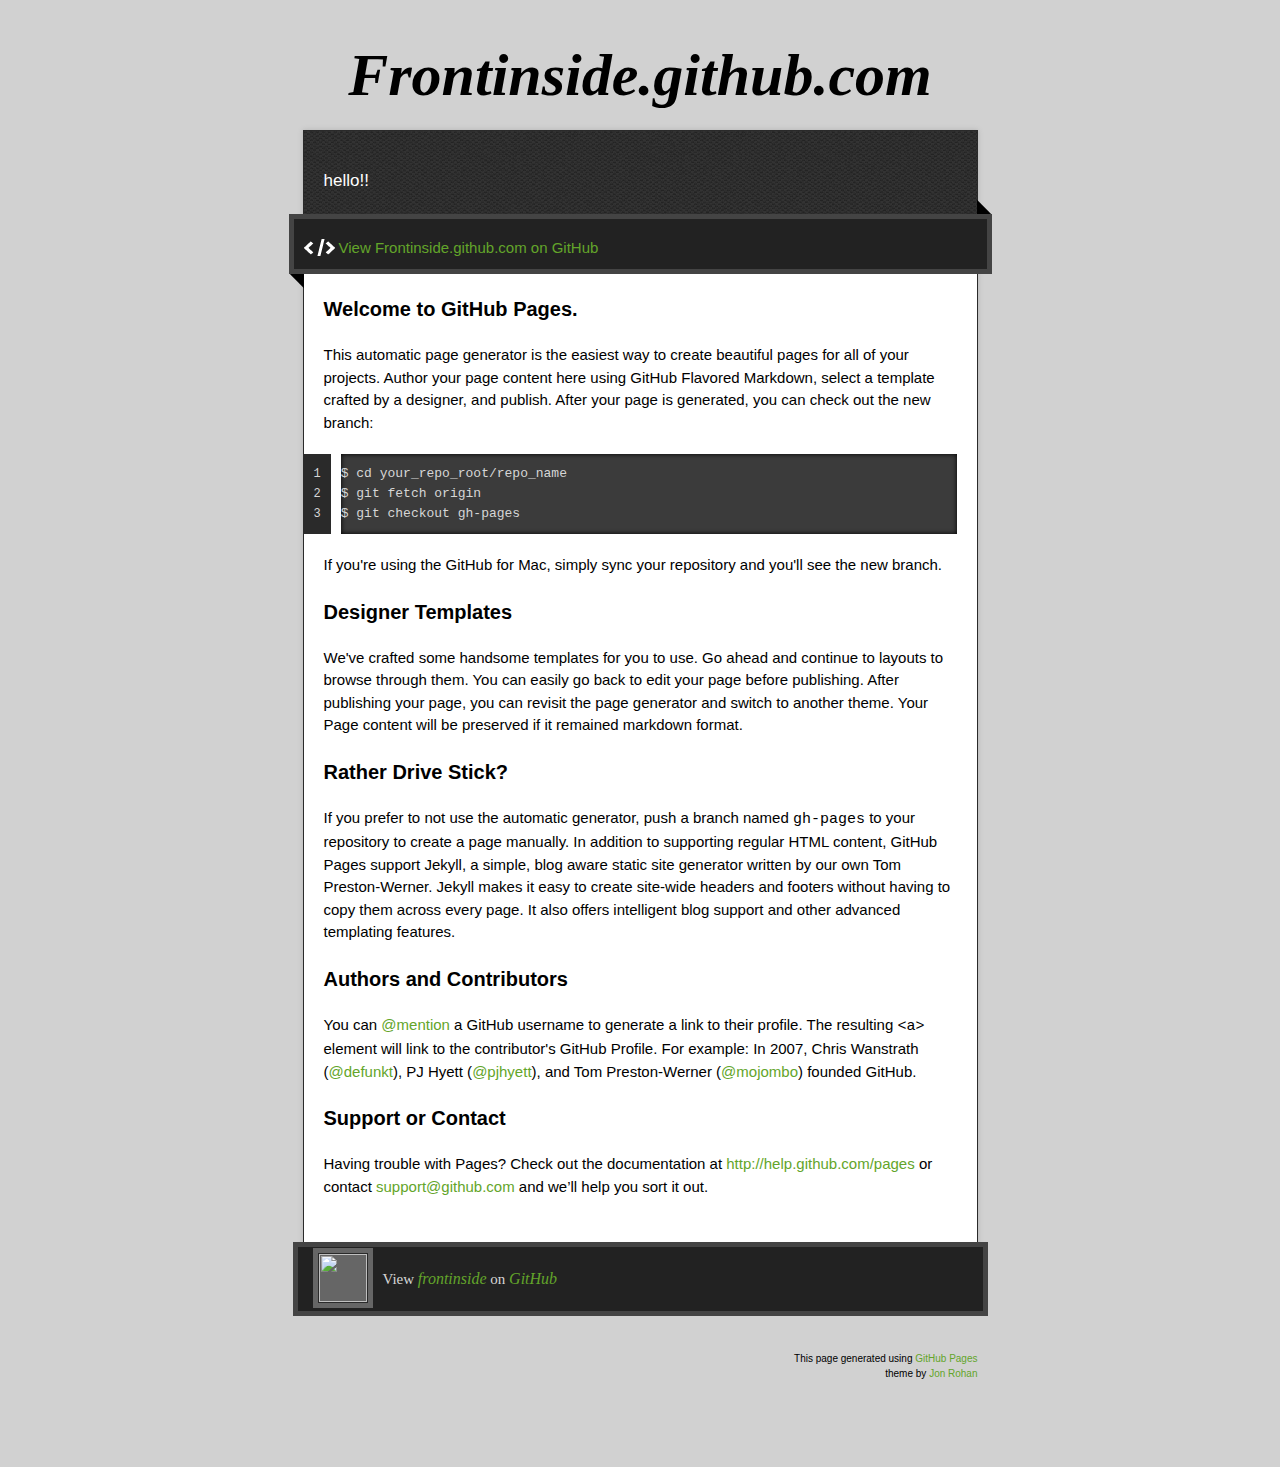
==== commit 775383a4: "Update index.html" ====
--- a/index.html
+++ b/index.html
@@ -25,7 +25,7 @@
       <h1 class="title">Frontinside.github.com</h1>
     </header>
     <div id="container">
-      <p class="tagline">前端界管理平台</p>
+      <p class="tagline">hello!!</p>
       <div id="main" role="main">
         <div class="download-bar">
         <div class="inner">
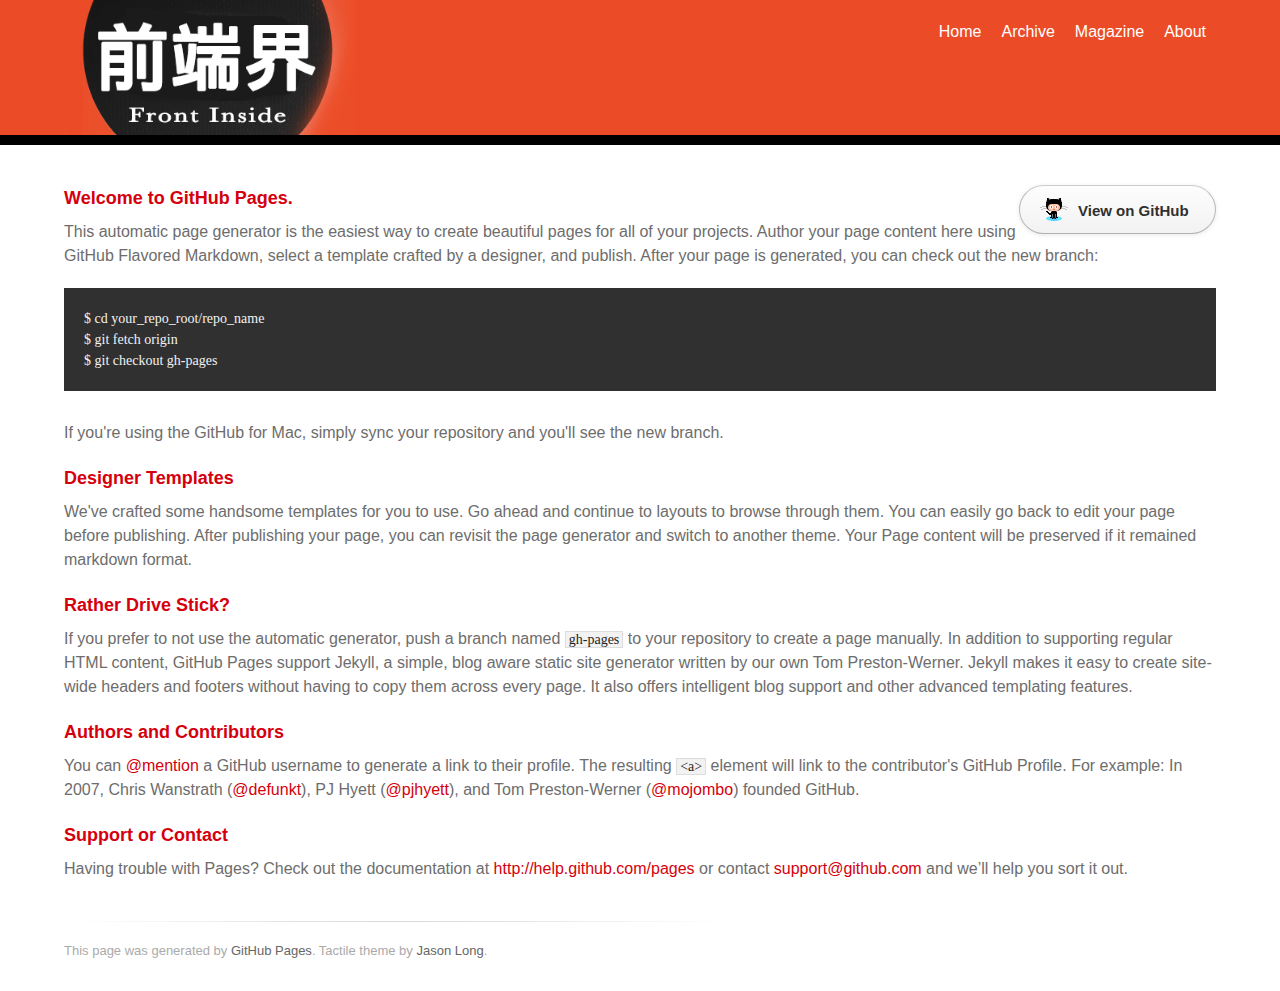
==== commit 1c87568a: "modify files" ====
--- a/index.html
+++ b/index.html
@@ -1,39 +1,39 @@
-<!doctype html>
-<!-- The Time Machine GitHub pages theme was designed and developed by Jon Rohan, on Feb 7, 2012. -->
-<!-- Follow him for fun. http://twitter.com/jonrohan. Tail his code on http://github.com/jonrohan -->
+<!DOCTYPE html>
 <html>
-<head>
-  <meta charset="utf-8">
-  <meta http-equiv="X-UA-Compatible" content="IE=edge,chrome=1">
+  <head>
+    <meta charset='utf-8'>
+    <meta http-equiv="X-UA-Compatible" content="chrome=1">
+    <link rel="stylesheet" type="text/css" href="stylesheets/stylesheet.css" media="screen" />
+    <link rel="stylesheet" type="text/css" href="stylesheets/pygment_trac.css" media="screen" />
+    <link rel="stylesheet" type="text/css" href="stylesheets/print.css" media="print" />
+    <!--[if lt IE 9]>
+    <script src="//html5shiv.googlecode.com/svn/trunk/html5.js"></script>
+    <![endif]-->
+    <title>Frontinside.github.com by frontinside</title>
+  </head>
 
-  <link rel="stylesheet" href="stylesheets/stylesheet.css" media="screen"/>
-  <link rel="stylesheet" href="stylesheets/pygment_trac.css"/>
-  <script type="text/javascript" src="https://ajax.googleapis.com/ajax/libs/jquery/1.7.1/jquery.min.js"></script>
-  <script type="text/javascript" src="javascripts/script.js"></script>
+  <body>
+    <div id="container">
+      <div class="inner">
 
-  <title>Frontinside.github.com</title>
-  <meta name="description" content="前端界管理平台">
+        <header>
+            <div class="header-inner">
+                <div class="logo"><img src="./images/logo.png"></div>
+                <div class="menu-main-menu-container">
+                    <ul>
+                    <li><a href="#">Home</a></li>
+                    <li><a href="#">Archive</a></li>
+                    <li><a href="#">Magazine</a></li>
+                    <li><a href="#">About</a></li>
+                    </ul>
+                </div>
+            </div>
+        </header>
+        <section id="main_content">
 
-  <meta name="viewport" content="width=device-width,initial-scale=1">
-
-</head>
-
-<body>
-
-  <div class="wrapper">
-    <header>
-      <h1 class="title">Frontinside.github.com</h1>
-    </header>
-    <div id="container">
-      <p class="tagline">hello!!</p>
-      <div id="main" role="main">
-        <div class="download-bar">
-        <div class="inner">
-          <a href="https://github.com/frontinside" class="code">View Frontinside.github.com on GitHub</a>
+        <div id="downloads" class="clearfix">
+            <a href="https://github.com/frontinside/frontinside.github.com/issues?state=open" id="view-on-github" class="button"><span>View on GitHub</span></a>
         </div>
-        <span class="blc"></span><span class="trc"></span>
-        </div>
-        <article class="markdown-body">
           <h3>
 <a name="welcome-to-github-pages" class="anchor" href="#welcome-to-github-pages"><span class="octicon octicon-link"></span></a>Welcome to GitHub Pages.</h3>
 
@@ -65,26 +65,14 @@
 <a name="support-or-contact" class="anchor" href="#support-or-contact"><span class="octicon octicon-link"></span></a>Support or Contact</h3>
 
 <p>Having trouble with Pages? Check out the documentation at <a href="http://help.github.com/pages">http://help.github.com/pages</a> or contact <a href="mailto:support@github.com">support@github.com</a> and we’ll help you sort it out.</p>
-        </article>
+        </section>
+
+        <footer>
+          This page was generated by <a href="http://pages.github.com">GitHub Pages</a>. Tactile theme by <a href="https://twitter.com/jasonlong">Jason Long</a>.
+        </footer>
+
+        
       </div>
     </div>
-    <footer>
-      <div class="owner">
-
-      <p><a href="https://github.com/frontinside" class="avatar"><img src="https://avatars0.githubusercontent.com/u/6772429?s=60" width="48" height="48"/></a>View <a href="https://github.com/frontinside">frontinside</a> on <a href="https://www.github.com">GitHub</a></p>
-
-      </div>
-      <div class="creds">
-        <small>This page generated using <a href="http://pages.github.com/">GitHub Pages</a><br/>theme by <a href="https://twitter.com/jonrohan/">Jon Rohan</a></small>
-      </div>
-    </footer>
-  </div>
-  <div class="current-section">
-    <a href="#top">Scroll to top</a>
-    <a href="https://github.com/frontinside/frontinside.github.com/tarball/master" class="tar">tar</a><a href="https://github.com/frontinside/frontinside.github.com/zipball/master" class="zip">zip</a><a href="" class="code">source code</a>
-    <p class="name"></p>
-  </div>
-
-  
-</body>
-</html>
+  </body>
+</html>--- a/stylesheets/stylesheet.css
+++ b/stylesheets/stylesheet.css
@@ -1,966 +1,375 @@
-/*! normalize.css v3.0.0 | MIT License | git.io/normalize */
-
-/**
- * 1. Set default font family to sans-serif.
- * 2. Prevent iOS text size adjust after orientation change, without disabling
- *    user zoom.
- */
-
-html {
-  font-family: sans-serif; /* 1 */
-  -ms-text-size-adjust: 100%; /* 2 */
-  -webkit-text-size-adjust: 100%; /* 2 */
-}
-
-/**
- * Remove default margin.
- */
-
+/* http://meyerweb.com/eric/tools/css/reset/ 
+   v2.0 | 20110126
+   License: none (public domain)
+*/
+html, body, div, span, applet, object, iframe,
+h1, h2, h3, h4, h5, h6, p, blockquote, pre,
+a, abbr, acronym, address, big, cite, code,
+del, dfn, em, img, ins, kbd, q, s, samp,
+small, strike, strong, sub, sup, tt, var,
+b, u, i, center,
+dl, dt, dd, ol, ul, li,
+fieldset, form, label, legend,
+table, caption, tbody, tfoot, thead, tr, th, td,
+article, aside, canvas, details, embed, 
+figure, figcaption, footer, header, hgroup, 
+menu, nav, output, ruby, section, summary,
+time, mark, audio, video, *{
+	margin: 0;
+	padding: 0;
+	border: 0;
+	font-size: 100%;
+	font: inherit;
+	vertical-align: baseline;
+}
+/* HTML5 display-role reset for older browsers */
+article, aside, details, figcaption, figure, 
+footer, header, hgroup, menu, nav, section {
+	display: block;
+}
 body {
-  margin: 0;
-}
-
-/* HTML5 display definitions
-   ========================================================================== */
-
-/**
- * Correct `block` display not defined for any HTML5 element in IE 8/9.
- * Correct `block` display not defined for `details` or `summary` in IE 10/11 and Firefox.
- * Correct `block` display not defined for `main` in IE 11.
- */
-
-article,
-aside,
-details,
-figcaption,
-figure,
-footer,
-header,
-hgroup,
-main,
-nav,
-section,
-summary {
-  display: block;
-}
-
-/**
- * 1. Correct `inline-block` display not defined in IE 8/9.
- * 2. Normalize vertical alignment of `progress` in Chrome, Firefox, and Opera.
- */
-
-audio,
-canvas,
-progress,
-video {
-  display: inline-block; /* 1 */
-  vertical-align: baseline; /* 2 */
-}
-
-/**
- * Prevent modern browsers from displaying `audio` without controls.
- * Remove excess height in iOS 5 devices.
- */
-
-audio:not([controls]) {
-  display: none;
-  height: 0;
-}
-
-/**
- * Address `[hidden]` styling not present in IE 8/9/10.
- * Hide the `template` element in IE 8/9/11, Safari, and Firefox < 22.
- */
-
-[hidden],
-template {
-  display: none;
-}
-
-/* Links
-   ========================================================================== */
-
-/**
- * Remove the gray background color from active links in IE 10.
- */
+	line-height: 1;
+}
+ol, ul {
+	list-style: none;
+}
+blockquote, q {
+	quotes: none;
+}
+blockquote:before, blockquote:after,
+q:before, q:after {
+	content: '';
+	content: none;
+}
+table {
+	border-collapse: collapse;
+	border-spacing: 0;
+}
+
+/* LAYOUT STYLES */
+body {
+  font-size: 1em;
+  line-height: 1.5; 
+  font-family: 'Helvetica Neue', Helvetica, Arial, serif;
+  color: #6d6d6d;
+}
 
 a {
-  background: transparent;
-}
-
-/**
- * Improve readability when focused and also mouse hovered in all browsers.
- */
-
-a:active,
+  color: #d5000d;
+}
 a:hover {
-  outline: 0;
-}
-
-/* Text-level semantics
-   ========================================================================== */
-
-/**
- * Address styling not present in IE 8/9/10/11, Safari, and Chrome.
- */
-
-abbr[title] {
-  border-bottom: 1px dotted;
-}
-
-/**
- * Address style set to `bolder` in Firefox 4+, Safari, and Chrome.
- */
-
-b,
-strong {
-  font-weight: bold;
-}
-
-/**
- * Address styling not present in Safari and Chrome.
- */
-
-dfn {
-  font-style: italic;
-}
-
-/**
- * Address variable `h1` font-size and margin within `section` and `article`
- * contexts in Firefox 4+, Safari, and Chrome.
- */
-
-h1 {
-  font-size: 2em;
-  margin: 0.67em 0;
-}
-
-/**
- * Address styling not present in IE 8/9.
- */
-
-mark {
-  background: #ff0;
-  color: #000;
-}
-
-/**
- * Address inconsistent and variable font size in all browsers.
- */
-
-small {
-  font-size: 80%;
-}
-
-/**
- * Prevent `sub` and `sup` affecting `line-height` in all browsers.
- */
-
-sub,
-sup {
-  font-size: 75%;
-  line-height: 0;
-  position: relative;
-  vertical-align: baseline;
-}
-
-sup {
-  top: -0.5em;
-}
-
-sub {
-  bottom: -0.25em;
-}
-
-/* Embedded content
-   ========================================================================== */
-
-/**
- * Remove border when inside `a` element in IE 8/9/10.
- */
-
-img {
-  border: 0;
-}
-
-/**
- * Correct overflow not hidden in IE 9/10/11.
- */
-
-svg:not(:root) {
-  overflow: hidden;
-}
-
-/* Grouping content
-   ========================================================================== */
-
-/**
- * Address margin not present in IE 8/9 and Safari.
- */
-
-figure {
-  margin: 1em 40px;
-}
-
-/**
- * Address differences between Firefox and other browsers.
- */
-
-hr {
-  -moz-box-sizing: content-box;
-  box-sizing: content-box;
-  height: 0;
-}
-
-/**
- * Contain overflow in all browsers.
- */
-
-pre {
-  overflow: auto;
-}
-
-/**
- * Address odd `em`-unit font size rendering in all browsers.
- */
-
-code,
-kbd,
-pre,
-samp {
-  font-family: monospace, monospace;
-  font-size: 1em;
-}
-
-/* Forms
-   ========================================================================== */
-
-/**
- * Known limitation: by default, Chrome and Safari on OS X allow very limited
- * styling of `select`, unless a `border` property is set.
- */
-
-/**
- * 1. Correct color not being inherited.
- *    Known issue: affects color of disabled elements.
- * 2. Correct font properties not being inherited.
- * 3. Address margins set differently in Firefox 4+, Safari, and Chrome.
- */
-
-button,
-input,
-optgroup,
-select,
-textarea {
-  color: inherit; /* 1 */
-  font: inherit; /* 2 */
-  margin: 0; /* 3 */
-}
-
-/**
- * Address `overflow` set to `hidden` in IE 8/9/10/11.
- */
-
-button {
-  overflow: visible;
-}
-
-/**
- * Address inconsistent `text-transform` inheritance for `button` and `select`.
- * All other form control elements do not inherit `text-transform` values.
- * Correct `button` style inheritance in Firefox, IE 8/9/10/11, and Opera.
- * Correct `select` style inheritance in Firefox.
- */
-
-button,
-select {
-  text-transform: none;
-}
-
-/**
- * 1. Avoid the WebKit bug in Android 4.0.* where (2) destroys native `audio`
- *    and `video` controls.
- * 2. Correct inability to style clickable `input` types in iOS.
- * 3. Improve usability and consistency of cursor style between image-type
- *    `input` and others.
- */
-
-button,
-html input[type="button"], /* 1 */
-input[type="reset"],
-input[type="submit"] {
-  -webkit-appearance: button; /* 2 */
-  cursor: pointer; /* 3 */
-}
-
-/**
- * Re-set default cursor for disabled elements.
- */
-
-button[disabled],
-html input[disabled] {
-  cursor: default;
-}
-
-/**
- * Remove inner padding and border in Firefox 4+.
- */
-
-button::-moz-focus-inner,
-input::-moz-focus-inner {
-  border: 0;
-  padding: 0;
-}
-
-/**
- * Address Firefox 4+ setting `line-height` on `input` using `!important` in
- * the UA stylesheet.
- */
-
-input {
-  line-height: normal;
-}
-
-/**
- * It's recommended that you don't attempt to style these elements.
- * Firefox's implementation doesn't respect box-sizing, padding, or width.
- *
- * 1. Address box sizing set to `content-box` in IE 8/9/10.
- * 2. Remove excess padding in IE 8/9/10.
- */
-
-input[type="checkbox"],
-input[type="radio"] {
-  box-sizing: border-box; /* 1 */
-  padding: 0; /* 2 */
-}
-
-/**
- * Fix the cursor style for Chrome's increment/decrement buttons. For certain
- * `font-size` values of the `input`, it causes the cursor style of the
- * decrement button to change from `default` to `text`.
- */
-
-input[type="number"]::-webkit-inner-spin-button,
-input[type="number"]::-webkit-outer-spin-button {
-  height: auto;
-}
-
-/**
- * 1. Address `appearance` set to `searchfield` in Safari and Chrome.
- * 2. Address `box-sizing` set to `border-box` in Safari and Chrome
- *    (include `-moz` to future-proof).
- */
-
-input[type="search"] {
-  -webkit-appearance: textfield; /* 1 */
-  -moz-box-sizing: content-box;
-  -webkit-box-sizing: content-box; /* 2 */
-  box-sizing: content-box;
-}
-
-/**
- * Remove inner padding and search cancel button in Safari and Chrome on OS X.
- * Safari (but not Chrome) clips the cancel button when the search input has
- * padding (and `textfield` appearance).
- */
-
-input[type="search"]::-webkit-search-cancel-button,
-input[type="search"]::-webkit-search-decoration {
-  -webkit-appearance: none;
-}
-
-/**
- * Define consistent border, margin, and padding.
- */
-
-fieldset {
-  border: 1px solid #c0c0c0;
-  margin: 0 2px;
-  padding: 0.35em 0.625em 0.75em;
-}
-
-/**
- * 1. Correct `color` not being inherited in IE 8/9/10/11.
- * 2. Remove padding so people aren't caught out if they zero out fieldsets.
- */
-
-legend {
-  border: 0; /* 1 */
-  padding: 0; /* 2 */
-}
-
-/**
- * Remove default vertical scrollbar in IE 8/9/10/11.
- */
-
-textarea {
-  overflow: auto;
-}
-
-/**
- * Don't inherit the `font-weight` (applied by a rule above).
- * NOTE: the default cannot safely be changed in Chrome and Safari on OS X.
- */
-
-optgroup {
-  font-weight: bold;
-}
-
-/* Tables
-   ========================================================================== */
-
-/**
- * Remove most spacing between table cells.
- */
-
-table {
-  border-collapse: collapse;
-  border-spacing: 0;
-}
-
-td,
-th {
-  padding: 0;
-}
-
-
-/* Style */
-
-body {
+  color: #c5000c;
+}
+header {
+    background: #eb4c27;
+    height:135px;
+    width:100%;
+    border-bottom:10px #000 solid;
+    margin-bottom: 40px;
+}
+header .header-inner{
+    width:90%;
+    min-width: 790px;
+    margin:0 auto;
+}
+header .logo{
+    float:left;
+}
+header .logo img{
+    height: 135px;
+}
+header .menu-main-menu-container{
+    float: right;
+    margin-top:20px;
+}
+header .menu-main-menu-container li{
+    float: left;
+    margin:0 10px;
+}
+header .menu-main-menu-container li a{
+    color:#fff;
+    font-weight: normal;
+}
+#container {
+  min-height: 595px;
+}
+.inner {
+  margin: 0 auto;
+}
+
+#container .inner img {
+  max-width: 100%;
+}
+
+#main_content,footer{
+    width:90%;
+    margin:0 auto;
+    position: relative;
+}
+
+#downloads {
+    float: right;
+    position: relative;
+}
+
+a.button {
+  -moz-border-radius: 30px;
+  -webkit-border-radius: 30px;                     
+  border-radius: 30px;
+  border-top: solid 1px #cbcbcb;
+  border-left: solid 1px #b7b7b7;
+  border-right: solid 1px #b7b7b7;
+  border-bottom: solid 1px #b3b3b3;
+  color: #303030;
+  line-height: 25px;
+  font-weight: bold;
   font-size: 15px;
-  font-family: Arial, Arial, Helvetica, sans-serif;
-  line-height: 1.5;
-  background: #D1D1D1;
-}
-
-a {
-  color: #63a52a;
-  text-decoration: none;
-  transition: opacity ease-in-out 0.3s;
-  -webkit-transition: opacity ease-in-out 0.3s;  /* Safari <=6.1, Android <= 4.3 */
-}
-
-a:hover {
-  text-decoration: underline;
-  color: #90D355;
-}
-
-h1.title {
-  margin: 30px 20px 10px;
-  font-size: 60px;
-  font-weight: bold;
-  font-style: italic;
-  font-family:Georgia, serif;
-  text-align: center;
-}
-
-.wrapper {
-  width: 675px;
-  margin: 0 auto;
-}
-
-#container {
-  border: 1px solid #2a2a2a;
-  background: #ddd url(../images/pattern.png);
-  box-shadow: 0 0 5px #b1b1b1;
-}
-
-p.tagline {
-  padding: 20px 20px 0;
-  color: #fff;
-  font-size: 17px;
-}
-
-#main {
-  margin-top: 20px;
-  padding: 0 20px 90px;
-  background-color: #fff;
-}
-
-.download-bar {
-  background: #222;
-  border: 5px solid #444;
-  padding: 10px;
-  margin: 0 -35px 20px;
-  position: relative;
-}
-
-.download-bar .inner {
-  overflow: hidden;
-}
-
-.download-bar .watch-fork iframe {
+  padding: 12px 8px 12px 8px;
   display: block;
   float: left;
-  border-right: 1px solid #ddd;
-  padding-right: 5px;
-}
-.download-bar .watch-fork iframe.last {
-  border-right: 0 none;
-  padding-right: 0;
-  padding-left: 5px;
-  border-left: 1px solid #fff;
-}
-.download-bar .watch-fork {
-  overflow: hidden;
-  float: right;
-  background-color: #eee;
-  padding: 5px;
-  border-radius: 3px;
-}
-
-.download-bar .blc {
-  border: 10px solid black;
-  border-color: transparent transparent black;
-  width: 0;
+  width: 179px;
+  margin-right: 14px;  
+  background: #fdfdfd; /* Old browsers */
+  background: -moz-linear-gradient(top,  #fdfdfd 0%, #f2f2f2 100%); /* FF3.6+ */
+  background: -webkit-gradient(linear, left top, left bottom, color-stop(0%,#fdfdfd), color-stop(100%,#f2f2f2)); /* Chrome,Safari4+ */
+  background: -webkit-linear-gradient(top,  #fdfdfd 0%,#f2f2f2 100%); /* Chrome10+,Safari5.1+ */
+  background: -o-linear-gradient(top,  #fdfdfd 0%,#f2f2f2 100%); /* Opera 11.10+ */
+  background: -ms-linear-gradient(top,  #fdfdfd 0%,#f2f2f2 100%); /* IE10+ */
+  background: linear-gradient(top,  #fdfdfd 0%,#f2f2f2 100%); /* W3C */
+  filter: progid:DXImageTransform.Microsoft.gradient( startColorstr='#fdfdfd', endColorstr='#f2f2f2',GradientType=0 ); /* IE6-9 */
+  -webkit-box-shadow: 10px 10px 5px #888;
+  -moz-box-shadow: 10px 10px 5px #888;
+  box-shadow: 0px 1px 5px #e8e8e8;
+}
+a.button:hover {
+  border-top: solid 1px #b7b7b7;
+  border-left: solid 1px #b3b3b3;
+  border-right: solid 1px #b3b3b3;
+  border-bottom: solid 1px #b3b3b3;
+  background: #fafafa; /* Old browsers */
+  background: -moz-linear-gradient(top,  #fdfdfd 0%, #f6f6f6 100%); /* FF3.6+ */
+  background: -webkit-gradient(linear, left top, left bottom, color-stop(0%,#fdfdfd), color-stop(100%,#f6f6f6)); /* Chrome,Safari4+ */
+  background: -webkit-linear-gradient(top,  #fdfdfd 0%,#f6f6f6 100%); /* Chrome10+,Safari5.1+ */
+  background: -o-linear-gradient(top,  #fdfdfd 0%,#f6f6f6 100%); /* Opera 11.10+ */
+  background: -ms-linear-gradient(top,  #fdfdfd 0%,#f6f6f6 100%); /* IE10+ */
+  background: linear-gradient(top,  #fdfdfd 0%,#f6f6f6, 100%); /* W3C */
+  filter: progid:DXImageTransform.Microsoft.gradient( startColorstr='#fdfdfd', endColorstr='#f6f6f6',GradientType=0 ); /* IE6-9 */
+}
+
+a.button span {
+  padding-left: 50px;
+  display: block;
+  height: 23px;
+}
+
+#download-zip span {
+  background: transparent url(../images/zip-icon.png) 12px 50% no-repeat;
+}
+#download-tar-gz span {
+  background: transparent url(../images/tar-gz-icon.png) 12px 50% no-repeat;
+}
+#view-on-github span {
+  background: transparent url(../images/octocat-icon.png) 12px 50% no-repeat;
+}
+#view-on-github {
+  margin-right: 0;
+}
+
+code, pre {
+  font-family: Monaco, "Bitstream Vera Sans Mono", "Lucida Console", Terminal;
+  color: #222;
+  margin-bottom: 30px;
+  font-size: 14px;
+}
+
+code {
+  background-color: #f2f2f2;
+  border: solid 1px #ddd;
+  padding: 0 3px;
+}
+
+pre {
+  padding: 20px;
+  background: #303030;
+  color: #f2f2f2;
+  text-shadow: none;
+  overflow: auto;
+}
+pre code {
+  color: #f2f2f2;
+  background-color: #303030;
+  border: none;
+  padding: 0;
+}
+
+ul, ol, dl {
+  margin-bottom: 20px;
+}
+
+
+/* COMMON STYLES */
+
+hr {
+  height: 1px;
+  line-height: 1px;
+  margin-top: 1em;
+  padding-bottom: 1em;
+  border: none;
+  background: transparent url('../images/hr.png') 50% 0 no-repeat;
+}
+
+strong {
+  font-weight: bold;
+}
+
+em {
+  font-style: italic;
+}
+
+table {
+  width: 100%;
+  border: 1px solid #ebebeb;
+}
+
+th {
+  font-weight: 500;
+}
+
+td {
+  border: 1px solid #ebebeb;
+  text-align: center; 
+  font-weight: 300;
+}
+
+form {
+  background: #f2f2f2;
+  padding: 20px;
+  
+}
+
+
+/* GENERAL ELEMENT TYPE STYLES */
+
+h1 {
+  font-size: 32px;
+} 
+
+h2 {
+  font-size: 22px;
+  font-weight: bold;
+  color: #303030;
+  margin-bottom: 8px;
+} 
+
+h3 {
+  color: #d5000d;
+  font-size: 18px;
+  font-weight: bold;
+  margin-bottom: 8px;
+} 
+ 
+h4 {
+  font-size: 16px;
+  color: #303030;
+  font-weight: bold;
+} 
+
+h5 {
+  font-size: 1em;
+  color: #303030;
+} 
+
+h6 {
+  font-size: .8em;
+  color: #303030;
+} 
+
+p {
+  font-weight: 300;
+  margin-bottom: 20px;
+}
+ 
+a {
+  text-decoration: none;
+}
+
+p a {
+  font-weight: 400;
+}
+
+blockquote {
+  font-size: 1.6em;
+  border-left: 10px solid #e9e9e9;
+  margin-bottom: 20px;
+  padding: 0 0 0 30px;
+}
+
+
+ol li {
+  list-style: decimal inside;
+  padding-left: 3px;
+}
+
+dl dt {
+  color: #303030;
+}
+
+footer {
+  background: transparent url('../images/hr.png') 0 0 no-repeat;
+  margin-top: 40px;
+  padding-top: 20px;
+  padding-bottom: 30px;
+  font-size: 13px;
+  color: #aaa;
+}
+
+footer a {
+  color: #666;
+}
+footer a:hover {
+  color: #444;
+}
+
+/* MISC */
+.clearfix:after {
+  clear: both;
+  content: '.';
+  display: block;
+  visibility: hidden;
   height: 0;
-  display: block;
-  position: absolute;
-  bottom: -15px;
-  left: 0;
-  transform: rotate(45deg);
-  -ms-transform: rotate(45deg);  /* IE9 */
-  -webkit-transform: rotate(45deg); /* 2014 current */
-}
-
-.download-bar .trc {
-  border: 10px solid black;
-  border-color:  black transparent transparent;
-  width: 0;
-  height: 0;
-  display: block;
-  position: absolute;
-  top: -15px;
-  right: 0;
-  transform: rotate(45deg);
-  -ms-transform: rotate(45deg);  /* IE9 */
-  -webkit-transform: rotate(45deg); /* 2014 current */
-}
-
-.download-bar .avatar {
-  border: 1px solid black;
-  display: block;
-  padding: 4px;
-  float: left;
-}
-
-.download-bar .avatar img {
-  display: block;
-}
-
-.download-bar a.code {
-  background: transparent url(../images/code.png) no-repeat 0 2px;
-  padding-left: 35px;
-  margin-top: 8px;
-  display: block;
-  float: left;
-  text-indent: 0;
-  width: auto;
-  height: auto;
-  opacity: 1;
-  filter:alpha(opacity=100);  /* IE 5-7 */
-}
-
-.current-section {
-  position: fixed;
-  top: 0;
-  left: 50%;
-  width: 693px;
-  margin-left: -352px;
-  background: #222;
-  border: 5px solid #444;
-  color: #fff;
-  opacity: 0;
-  visibility: hidden;
-  transition: opacity ease-in-out 0.3s;
-  -webkit-transition: opacity ease-in-out 0.3s;  /* Safari <=6.1, Android <= 4.3 */
-}
-
-.current-section p {
-  padding: 5px 27px;
-  font-size: 24px;
-  font-weight: bold;
-}
-
-.current-section a {
-  float: right;
-  text-indent: -10000px;
-  background: transparent url(../images/top.png) no-repeat 0 0;
-  width: 20px;
-  height: 20px;
-  opacity: 0.8;
-  margin-right: 12px;
-  margin-top: 12px;
-  opacity: 0.8;
-  filter:alpha(opacity=80);  /* IE 5-7 */
-  transition: opacity ease-in-out 0.3s;
-  -webkit-transition: opacity ease-in-out 0.3s;  /* Safari <=6.1, Android <= 4.3 */
-}
-
-.current-section a:hover {
-  opacity: 1;
-  filter:alpha(opacity=100);  /* IE 5-7 */
-}
-
-.current-section a.zip {
-  margin-right: 8px;
-}
-
-a.zip,
-a.zip span {
-  background: transparent url(../images/zip.png) no-repeat 0 0;
-  width: 30px;
-  height: 21px;
-  display: inline-block;
-  text-indent: -10000px;
-  opacity: 0.8;
-  filter:alpha(opacity=80);  /* IE 5-7 */
-  transition: opacity ease-in-out 0.3s;
-  -webkit-transition: opacity ease-in-out 0.3s;  /* Safari <=6.1, Android <= 4.3 */
-}
-
-a.tar,
-a.tar span {
-  background: transparent url(../images/tar.png) no-repeat 0 0;
-  width: 30px;
-  height: 21px;
-  display: inline-block;
-  text-indent: -10000px;
-  opacity: 0.8;
-  filter:alpha(opacity=80);  /* IE 5-7 */
-  transition: opacity ease-in-out 0.3s;
-  -webkit-transition: opacity ease-in-out 0.3s;  /* Safari <=6.1, Android <= 4.3 */
-}
-
-a.code {
-  background: transparent url(../images/code.png) no-repeat 0 2px;
-  width: 30px;
-  height: 21px;
-  display: block;
-  display: inline-block;
-  text-indent: -10000px;
-  opacity: 0.8;
-  filter:alpha(opacity=80);  /* IE 5-7 */
-  transition: opacity ease-in-out 0.3s;
-  -webkit-transition: opacity ease-in-out 0.3s;  /* Safari <=6.1, Android <= 4.3 */
-}
-
-a.zip:hover,
-a.tar:hover,
-a.code:hover {
-  opacity: 1;
-  filter:alpha(opacity=100);
-}
-
-a.download-button {
-  border: 1px solid black;
-  border-radius: 3px;
-  display: inline-block;
-  text-indent: 0!important;
-  width: auto;
-  float: right;
-  background: #999; /* for non-css3 browsers */
-  filter: progid:DXImageTransform.Microsoft.gradient(startColorstr='#37ADD4', endColorstr='#1B657E'); /* IE <= 9 */
-  background: -webkit-gradient(linear, left top, left bottom, from(#37ADD4), to(#1B657E)); /* ancient webkit browsers */
-  background: -webkit-linear-gradient(top,  #37ADD4,  #1B657E);  /* Safari <=6.1, Android <= 4.3 */
-  background: linear-gradient(to bottom,  #37ADD4,  #1B657E);
-  height: auto;
-  margin-left: 10px;
-}
-
-a.download-button span {
-  background-position: 10px 5px;
-  width: auto;
-  height: auto;
-  padding: 5px 10px;
-  padding-left: 45px;
-  display: inline-block;
-  text-indent: 0!important;
-  color: #fff;
-}
-
-footer {
-  margin-bottom: 60px;
-  padding-bottom: 60px;
-}
-
-footer .owner {
-  background: #222;
-  border: 5px solid #444;
-  padding: 5px 15px;
-  margin: -67px -10px 35px;
-  color: #d6d6d6;
-}
-
-footer .creds small {
-  float: right;
-  font-size: 10px;
-  text-align: right;
-  margin-left: 15px;
-}
-
-footer .owner .avatar {
-  background-color: #666;
-  display: block;
-  margin: -19px 10px 0 0;
-  width: 60px;
-  float: left;
-}
-
-footer .owner img {
-  display: block;
-  border: 1px solid #2a2a2a;
-  margin: 5px;
-}
-
-footer .owner p {
-  font-family:Georgia, serif;
-}
-
-footer .owner p a {
-  font-size: 16px;
-  font-style: italic;
-}
-
-/* Markdown */
-.markdown-body h1,
-.markdown-body h2,
-.markdown-body h3,
-.markdown-body h4,
-.markdown-body h5,
-.markdown-body h6,
-.markdown-body p,
-.markdown-body pre,
-.markdown-body ul,
-.markdown-body ol,
-.markdown-body dl,
-.markdown-body table,
-.markdown-body blockquote {
-  margin-bottom: 20px;
-}
-
-.markdown-body h1,
-.markdown-body h2,
-.markdown-body h3,
-.markdown-body h4,
-.markdown-body h5,
-.markdown-body h6 {
-  font-weight: bold;
-}
-
-.markdown-body h1 {
-  font-size: 28px;
-}
-
-.markdown-body h2 {
-  font-size: 24px;
-  color: #557398;
-}
-
-.markdown-body h3 {
-  font-size: 20px;
-}
-
-.markdown-body h4 {
-  font-size: 18px;
-}
-
-.markdown-body h5 {
-  font-size: 16px;
-}
-
-.markdown-body pre {
-  padding: 10px 70px 10px 0;
-  margin-left: -20px;
-  margin-right: -20px;
-  font-family: 'Monaco', 'Lucida Console', monospace;
-  font-size: 13px;
-  line-height: 20px;
-  box-shadow: inset 0 0 5px #000;
-  word-wrap: break-word;
-  background-color:#3b3b3b;
-  color: #d6d6d6;
-}
-
-.markdown-body pre.lines {
-  font-size: 12px;
-  margin:0 10px 0 -20px;
-  padding: 10px;
-  float:  left;
-  display: block;
-  text-align: right;
-  box-shadow: none;
-  background-color:#2a2a2a;
-  color: #d6d6d6;
-}
-
-.markdown-body ul,
-.markdown-body ol {
-  padding-left: 30px;
-}
-
-.markdown-body ul {
-  list-style-type: disc;
-}
-
-.markdown-body ol {
-  list-style-type: decimal;
-}
-
-.markdown-body li,
-.markdown-body li p,
-.markdown-body dd,
-.markdown-body dd p {
-  margin-bottom: 10px;
-}
-
-.markdown-body li pre,
-.markdown-body li pre.lines,
-.markdown-body dd pre,
-.markdown-body dd pre.lines {
-  margin-left: -35px;
-}
-
-.markdown-body dt {
-  font-weight: bold;
-  font-style: italic;
-}
-
-.markdown-body dd {
-  margin-left: 15px;
-}
-
-.markdown-body table {
-  width: 673px;
-  margin-left: -20px;
-  margin-right: -20px;
-}
-
-.markdown-body tbody {
-  border-top: 2px solid #557398;
-  border-bottom: 2px solid #557398;
-  background-color: #EBEFF4;
-}
-
-.markdown-body table td * {
-  margin: 0;
-}
-
-.markdown-body td {
-  border-right: 1px solid #557398;
-  border-bottom: 1px solid #557398;
-  padding: 5px;
-}
-
-.markdown-body td:first-child,
-.markdown-body th:first-child {
-  width: 30%;
-  padding-left: 20px;
-}
-
-.markdown-body td:last-child {
-  border-right: 0 none;
-}
-
-.markdown-body th {
-  font-size: 18px;
-  font-weight: bold;
-  text-align: left;
-  padding: 5px;
-}
-
-.markdown-body tt {
-  background-color:#3b3b3b;
-  color: #d6d6d6;
-  padding: 2px 3px;
-}
-
-.markdown-body blockquote {
-  font-style: italic;
-  font-family:Georgia, serif;
-  font-size: 17px;
-  border-top: 3px solid #333;
-  border-bottom: 3px solid #333;
-  padding: 10px 20px;
-  padding-left: 50px;
-}
-
-.markdown-body blockquote:before {
-  font-style: italic;
-  font-family: Georgia, serif;
-  font-size: 90px;
-  height: 90px;
-  margin-left: -60px;
-  margin-top: -25px;
-  content: "‟";
-  display: block;
-  float: left;
-}
-
-.markdown-body img {
-  max-width: 100%;
-  box-sizing: border-box;
-}
-
-.highlight  { background: #ffffff; }
-.highlight .c { color: #999988; font-style: italic } /* Comment */
-.highlight .err { color: #a61717; background-color: #e3d2d2 } /* Error */
-.highlight .k { font-weight: bold } /* Keyword */
-.highlight .o { font-weight: bold } /* Operator */
-.highlight .cm { color: #999988; font-style: italic } /* Comment.Multiline */
-.highlight .cp { color: #999999; font-weight: bold } /* Comment.Preproc */
-.highlight .c1 { color: #999988; font-style: italic } /* Comment.Single */
-.highlight .cs { color: #999999; font-weight: bold; font-style: italic } /* Comment.Special */
-.highlight .gd { color: #000000; background-color: #ffdddd } /* Generic.Deleted */
-.highlight .gd .x { color: #000000; background-color: #ffaaaa } /* Generic.Deleted.Specific */
-.highlight .ge { font-style: italic } /* Generic.Emph */
-.highlight .gr { color: #aa0000 } /* Generic.Error */
-.highlight .gh { color: #999999 } /* Generic.Heading */
-.highlight .gi { color: #000000; background-color: #ddffdd } /* Generic.Inserted */
-.highlight .gi .x { color: #000000; background-color: #aaffaa } /* Generic.Inserted.Specific */
-.highlight .go { color: #888888 } /* Generic.Output */
-.highlight .gp { color: #555555 } /* Generic.Prompt */
-.highlight .gs { font-weight: bold } /* Generic.Strong */
-.highlight .gu { color: #800080; font-weight: bold; } /* Generic.Subheading */
-.highlight .gt { color: #aa0000 } /* Generic.Traceback */
-.highlight .kc { font-weight: bold } /* Keyword.Constant */
-.highlight .kd { font-weight: bold } /* Keyword.Declaration */
-.highlight .kn { font-weight: bold } /* Keyword.Namespace */
-.highlight .kp { font-weight: bold } /* Keyword.Pseudo */
-.highlight .kr { font-weight: bold } /* Keyword.Reserved */
-.highlight .kt { color: #445588; font-weight: bold } /* Keyword.Type */
-.highlight .m { color: #009999 } /* Literal.Number */
-.highlight .s { color: #d14 } /* Literal.String */
-.highlight .na { color: #008080 } /* Name.Attribute */
-.highlight .nb { color: #0086B3 } /* Name.Builtin */
-.highlight .nc { color: #445588; font-weight: bold } /* Name.Class */
-.highlight .no { color: #008080 } /* Name.Constant */
-.highlight .ni { color: #800080 } /* Name.Entity */
-.highlight .ne { color: #990000; font-weight: bold } /* Name.Exception */
-.highlight .nf { color: #990000; font-weight: bold } /* Name.Function */
-.highlight .nn { color: #555555 } /* Name.Namespace */
-.highlight .nt { color: #000080 } /* Name.Tag */
-.highlight .nv { color: #008080 } /* Name.Variable */
-.highlight .ow { font-weight: bold } /* Operator.Word */
-.highlight .w { color: #bbbbbb } /* Text.Whitespace */
-.highlight .mf { color: #009999 } /* Literal.Number.Float */
-.highlight .mh { color: #009999 } /* Literal.Number.Hex */
-.highlight .mi { color: #009999 } /* Literal.Number.Integer */
-.highlight .mo { color: #009999 } /* Literal.Number.Oct */
-.highlight .sb { color: #d14 } /* Literal.String.Backtick */
-.highlight .sc { color: #d14 } /* Literal.String.Char */
-.highlight .sd { color: #d14 } /* Literal.String.Doc */
-.highlight .s2 { color: #d14 } /* Literal.String.Double */
-.highlight .se { color: #d14 } /* Literal.String.Escape */
-.highlight .sh { color: #d14 } /* Literal.String.Heredoc */
-.highlight .si { color: #d14 } /* Literal.String.Interpol */
-.highlight .sx { color: #d14 } /* Literal.String.Other */
-.highlight .sr { color: #009926 } /* Literal.String.Regex */
-.highlight .s1 { color: #d14 } /* Literal.String.Single */
-.highlight .ss { color: #990073 } /* Literal.String.Symbol */
-.highlight .bp { color: #999999 } /* Name.Builtin.Pseudo */
-.highlight .vc { color: #008080 } /* Name.Variable.Class */
-.highlight .vg { color: #008080 } /* Name.Variable.Global */
-.highlight .vi { color: #008080 } /* Name.Variable.Instance */
-.highlight .il { color: #009999 } /* Literal.Number.Integer.Long */+}
+
+.clearfix {display: inline-block;}
+* html .clearfix {height: 1%;}
+.clearfix {display: block;}
+
+/* #Media Queries
+================================================== */
+
+/* Smaller than standard 960 (devices and browsers) */
+@media only screen and (max-width: 959px) {}
+
+/* Tablet Portrait size to standard 960 (devices and browsers) */
+@media only screen and (min-width: 768px) and (max-width: 959px) {}
+
+/* All Mobile Sizes (devices and browser) */
+@media only screen and (max-width: 767px) {
+  header {
+  }
+  #downloads {
+    margin-bottom: 25px;
+  }
+  #download-zip, #download-tar-gz {
+    display: none;
+  }
+  .inner {
+    width: 94%;
+    margin: 0 auto;
+  }
+}
+
+/* Mobile Landscape Size to Tablet Portrait (devices and browsers) */
+@media only screen and (min-width: 480px) and (max-width: 767px) {}
+
+/* Mobile Portrait Size to Mobile Landscape Size (devices and browsers) */
+@media only screen and (max-width: 479px) {}
--- a/stylesheets/print.css
+++ b/stylesheets/print.css
@@ -0,0 +1,227 @@
+html, body, div, span, applet, object, iframe,
+h1, h2, h3, h4, h5, h6, p, blockquote, pre,
+a, abbr, acronym, address, big, cite, code,
+del, dfn, em, img, ins, kbd, q, s, samp,
+small, strike, strong, sub, sup, tt, var,
+b, u, i, center,
+dl, dt, dd, ol, ul, li,
+fieldset, form, label, legend,
+table, caption, tbody, tfoot, thead, tr, th, td,
+article, aside, canvas, details, embed, 
+figure, figcaption, footer, header, hgroup, 
+menu, nav, output, ruby, section, summary,
+time, mark, audio, video {
+  margin: 0;
+  padding: 0;
+  border: 0;
+  font-size: 100%;
+  font: inherit;
+  vertical-align: baseline;
+}
+/* HTML5 display-role reset for older browsers */
+article, aside, details, figcaption, figure, 
+footer, header, hgroup, menu, nav, section {
+  display: block;
+}
+body {
+  line-height: 1;
+}
+ol, ul {
+  list-style: none;
+}
+blockquote, q {
+  quotes: none;
+}
+blockquote:before, blockquote:after,
+q:before, q:after {
+  content: '';
+  content: none;
+}
+table {
+  border-collapse: collapse;
+  border-spacing: 0;
+}
+body {
+  font-size: 13px;
+  line-height: 1.5; 
+  font-family: 'Helvetica Neue', Helvetica, Arial, serif;
+  color: #000;
+}
+
+a {
+  color: #d5000d;
+  font-weight: bold;
+}
+
+header {
+  padding-top: 35px;
+  padding-bottom: 10px;
+}
+
+header h1 {
+  font-weight: bold;
+  letter-spacing: -1px;
+  font-size: 48px;
+  color: #303030;
+  line-height: 1.2;
+}
+
+header h2 {
+  letter-spacing: -1px;
+  font-size: 24px;
+  color: #aaa;
+  font-weight: normal;
+  line-height: 1.3;
+}
+#downloads {
+  display: none;
+}
+#main_content {
+  width:80%;
+  margin: 0 auto;
+}
+
+code, pre {
+  font-family: Monaco, "Bitstream Vera Sans Mono", "Lucida Console", Terminal;
+  color: #222;
+  margin-bottom: 30px;
+  font-size: 12px;
+}
+
+code {
+  padding: 0 3px;
+}
+
+pre {
+  border: solid 1px #ddd;
+  padding: 20px;
+  overflow: auto;
+}
+pre code {
+  padding: 0;
+}
+
+ul, ol, dl {
+  margin-bottom: 20px;
+}
+
+
+/* COMMON STYLES */
+
+table {
+  width: 100%;
+  border: 1px solid #ebebeb;
+}
+
+th {
+  font-weight: 500;
+}
+
+td {
+  border: 1px solid #ebebeb;
+  text-align: center; 
+  font-weight: 300;
+}
+
+form {
+  background: #f2f2f2;
+  padding: 20px;
+  
+}
+
+
+/* GENERAL ELEMENT TYPE STYLES */
+
+h1 {
+  font-size: 2.8em;
+} 
+
+h2 {
+  font-size: 22px;
+  font-weight: bold;
+  color: #303030;
+  margin-bottom: 8px;
+} 
+
+h3 {
+  color: #d5000d;
+  font-size: 18px;
+  font-weight: bold;
+  margin-bottom: 8px;
+} 
+ 
+h4 {
+  font-size: 16px;
+  color: #303030;
+  font-weight: bold;
+} 
+
+h5 {
+  font-size: 1em;
+  color: #303030;
+} 
+
+h6 {
+  font-size: .8em;
+  color: #303030;
+} 
+
+p {
+  font-weight: 300;
+  margin-bottom: 20px;
+}
+ 
+a {
+  text-decoration: none;
+}
+
+p a {
+  font-weight: 400;
+}
+
+blockquote {
+  font-size: 1.6em;
+  border-left: 10px solid #e9e9e9;
+  margin-bottom: 20px;
+  padding: 0 0 0 30px;
+}
+
+ul li {
+  list-style: disc inside;
+  padding-left: 20px;
+}
+
+ol li {
+  list-style: decimal inside;
+  padding-left: 3px;
+}
+
+dl dd {
+  font-style: italic;
+  font-weight: 100;
+}
+
+footer {
+  margin-top: 40px;
+  padding-top: 20px;
+  padding-bottom: 30px;
+  font-size: 13px;
+  color: #aaa;
+}
+
+footer a {
+  color: #666;
+}
+
+/* MISC */
+.clearfix:after {
+  clear: both;
+  content: '.';
+  display: block;
+  visibility: hidden;
+  height: 0;
+}
+
+.clearfix {display: inline-block;}
+* html .clearfix {height: 1%;}
+.clearfix {display: block;}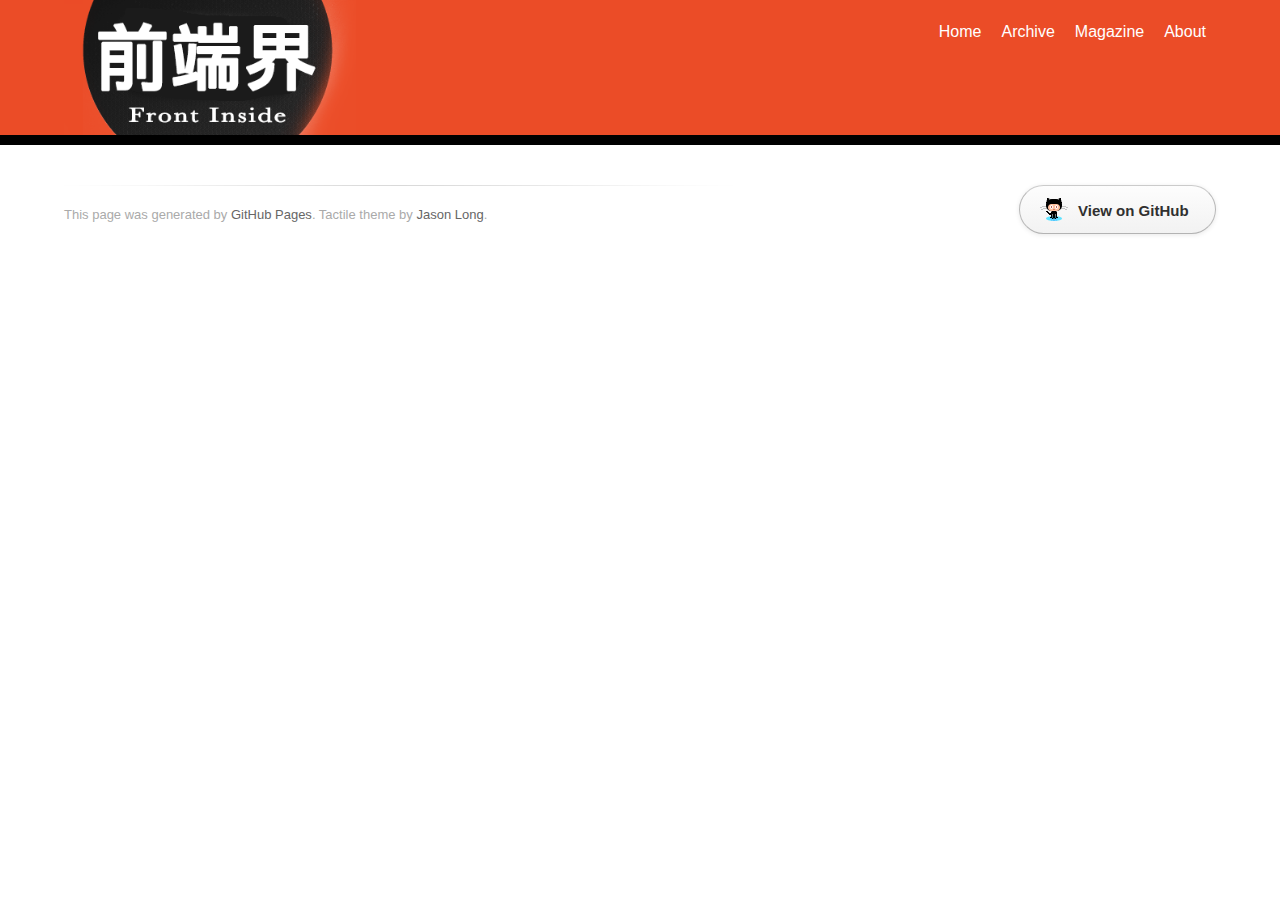
==== commit 0f352afa: "增加issuz" ====
--- a/index.html
+++ b/index.html
@@ -9,6 +9,9 @@
     <!--[if lt IE 9]>
     <script src="//html5shiv.googlecode.com/svn/trunk/html5.js"></script>
     <![endif]-->
+    <script type="text/javascript" src="http://cdn.staticfile.org/jquery/2.1.0/jquery.min.js"></script>
+    <script type="text/javascript" src="javascripts/main.js"></script>
+    <script type="text/javascript" src="javascripts/markdown.js"></script>
     <title>Frontinside.github.com by frontinside</title>
   </head>
 
@@ -34,44 +37,23 @@
         <div id="downloads" class="clearfix">
             <a href="https://github.com/frontinside/frontinside.github.com/issues?state=open" id="view-on-github" class="button"><span>View on GitHub</span></a>
         </div>
-          <h3>
-<a name="welcome-to-github-pages" class="anchor" href="#welcome-to-github-pages"><span class="octicon octicon-link"></span></a>Welcome to GitHub Pages.</h3>
+        <script type="text/tpl" id="article-tpl">
+            <li class="article-item">
+                <h3><a class="title" href={url} target="_blank">{title}</a> <span class="time">{time}</span> <span class="tags"><span class="tag">{tags}</span></span></h3>
+                <p>{describe}</p>
+            </li>
+        </script>
+        <!-- 文章列表 -->
+        <div class="articles">
+            <ul class="article-list">
 
-<p>This automatic page generator is the easiest way to create beautiful pages for all of your projects. Author your page content here using GitHub Flavored Markdown, select a template crafted by a designer, and publish. After your page is generated, you can check out the new branch:</p>
-
-<pre><code>$ cd your_repo_root/repo_name
-$ git fetch origin
-$ git checkout gh-pages
-</code></pre>
-
-<p>If you're using the GitHub for Mac, simply sync your repository and you'll see the new branch.</p>
-
-<h3>
-<a name="designer-templates" class="anchor" href="#designer-templates"><span class="octicon octicon-link"></span></a>Designer Templates</h3>
-
-<p>We've crafted some handsome templates for you to use. Go ahead and continue to layouts to browse through them. You can easily go back to edit your page before publishing. After publishing your page, you can revisit the page generator and switch to another theme. Your Page content will be preserved if it remained markdown format.</p>
-
-<h3>
-<a name="rather-drive-stick" class="anchor" href="#rather-drive-stick"><span class="octicon octicon-link"></span></a>Rather Drive Stick?</h3>
-
-<p>If you prefer to not use the automatic generator, push a branch named <code>gh-pages</code> to your repository to create a page manually. In addition to supporting regular HTML content, GitHub Pages support Jekyll, a simple, blog aware static site generator written by our own Tom Preston-Werner. Jekyll makes it easy to create site-wide headers and footers without having to copy them across every page. It also offers intelligent blog support and other advanced templating features.</p>
-
-<h3>
-<a name="authors-and-contributors" class="anchor" href="#authors-and-contributors"><span class="octicon octicon-link"></span></a>Authors and Contributors</h3>
-
-<p>You can <a href="https://github.com/blog/821" class="user-mention">@mention</a> a GitHub username to generate a link to their profile. The resulting <code>&lt;a&gt;</code> element will link to the contributor's GitHub Profile. For example: In 2007, Chris Wanstrath (<a href="https://github.com/defunkt" class="user-mention">@defunkt</a>), PJ Hyett (<a href="https://github.com/pjhyett" class="user-mention">@pjhyett</a>), and Tom Preston-Werner (<a href="https://github.com/mojombo" class="user-mention">@mojombo</a>) founded GitHub.</p>
-
-<h3>
-<a name="support-or-contact" class="anchor" href="#support-or-contact"><span class="octicon octicon-link"></span></a>Support or Contact</h3>
-
-<p>Having trouble with Pages? Check out the documentation at <a href="http://help.github.com/pages">http://help.github.com/pages</a> or contact <a href="mailto:support@github.com">support@github.com</a> and we’ll help you sort it out.</p>
+            </ul>
+        </div>
         </section>
 
         <footer>
           This page was generated by <a href="http://pages.github.com">GitHub Pages</a>. Tactile theme by <a href="https://twitter.com/jasonlong">Jason Long</a>.
         </footer>
-
-        
       </div>
     </div>
   </body>
--- a/stylesheets/stylesheet.css
+++ b/stylesheets/stylesheet.css
@@ -67,6 +67,34 @@
     border-bottom:10px #000 solid;
     margin-bottom: 40px;
 }
+.article-item p{
+    font-size: 14px;
+}
+.article-item h3 a:hover{
+    text-decoration: underline;
+}
+.article-item h3 span{
+    color:#ccc;
+    font-weight: normal;
+    font-size:12px;
+}
+.article-item h3 .tags{
+    display: inline-block;
+    top: -2px;
+    margin-bottom: -2px;
+    margin-left: 4px;
+}
+.article-item h3 .tag{
+    display: inline-block;
+    padding: 3px 4px;
+    font-size: 11px;
+    font-weight: bold;
+    line-height: 1;
+    border-radius: 2px;
+    box-shadow: inset 0 -1px 0 rgba(0, 0, 0, 0.12);
+    background-color: #000 !important;
+    color: rgb(255, 255, 255) !important;
+}
 header .header-inner{
     width:90%;
     min-width: 790px;
@@ -263,9 +291,9 @@
 
 h3 {
   color: #d5000d;
-  font-size: 18px;
   font-weight: bold;
   margin-bottom: 8px;
+  font: 18px/1.5 tahoma,arial,'Hiragino Sans GB',\5b8b\4f53,sans-serif;
 } 
  
 h4 {
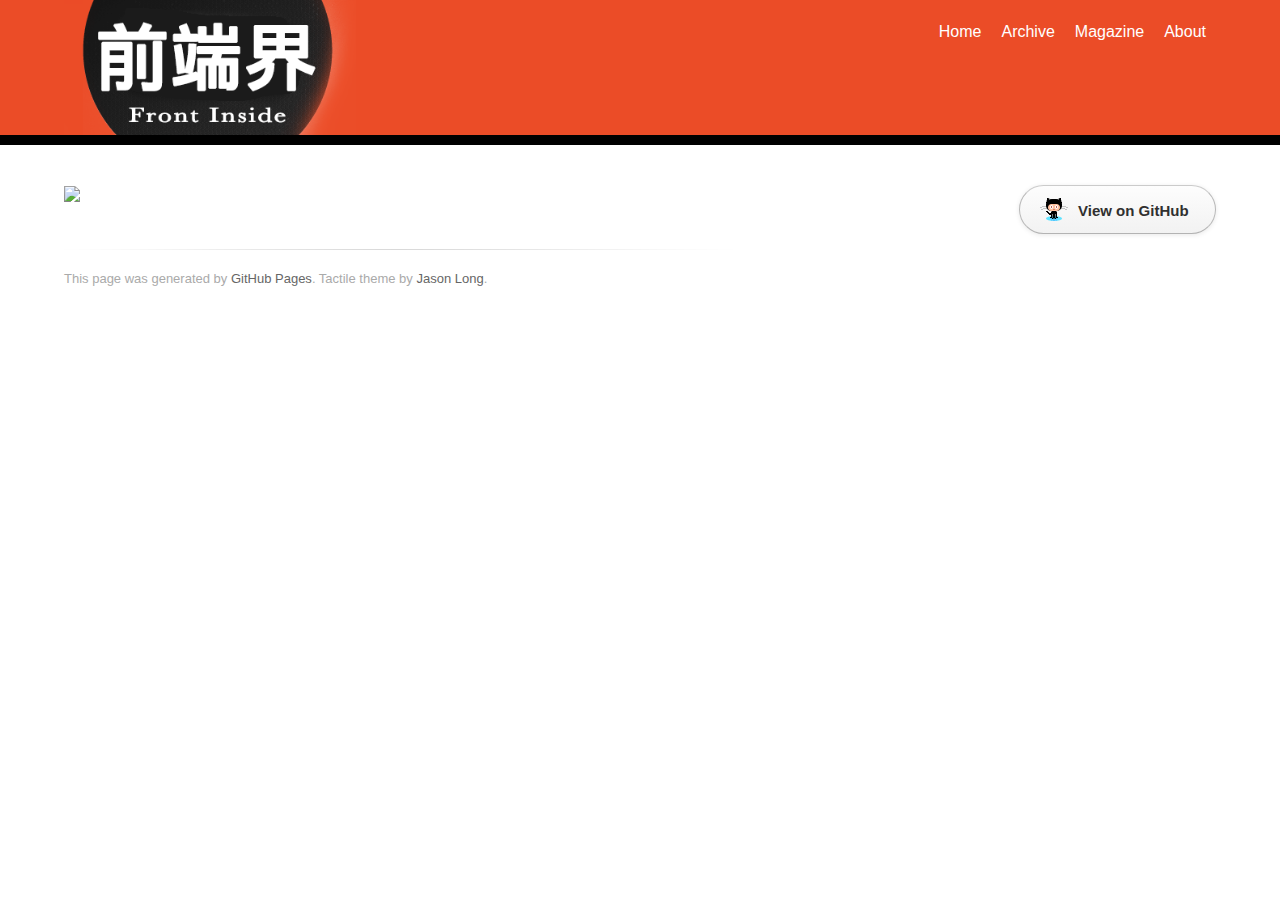
==== commit 15b9437e: "增加issuz" ====
--- a/index.html
+++ b/index.html
@@ -46,7 +46,7 @@
         <!-- 文章列表 -->
         <div class="articles">
             <ul class="article-list">
-
+                <img src="images/loading.gif"/ >
             </ul>
         </div>
         </section>
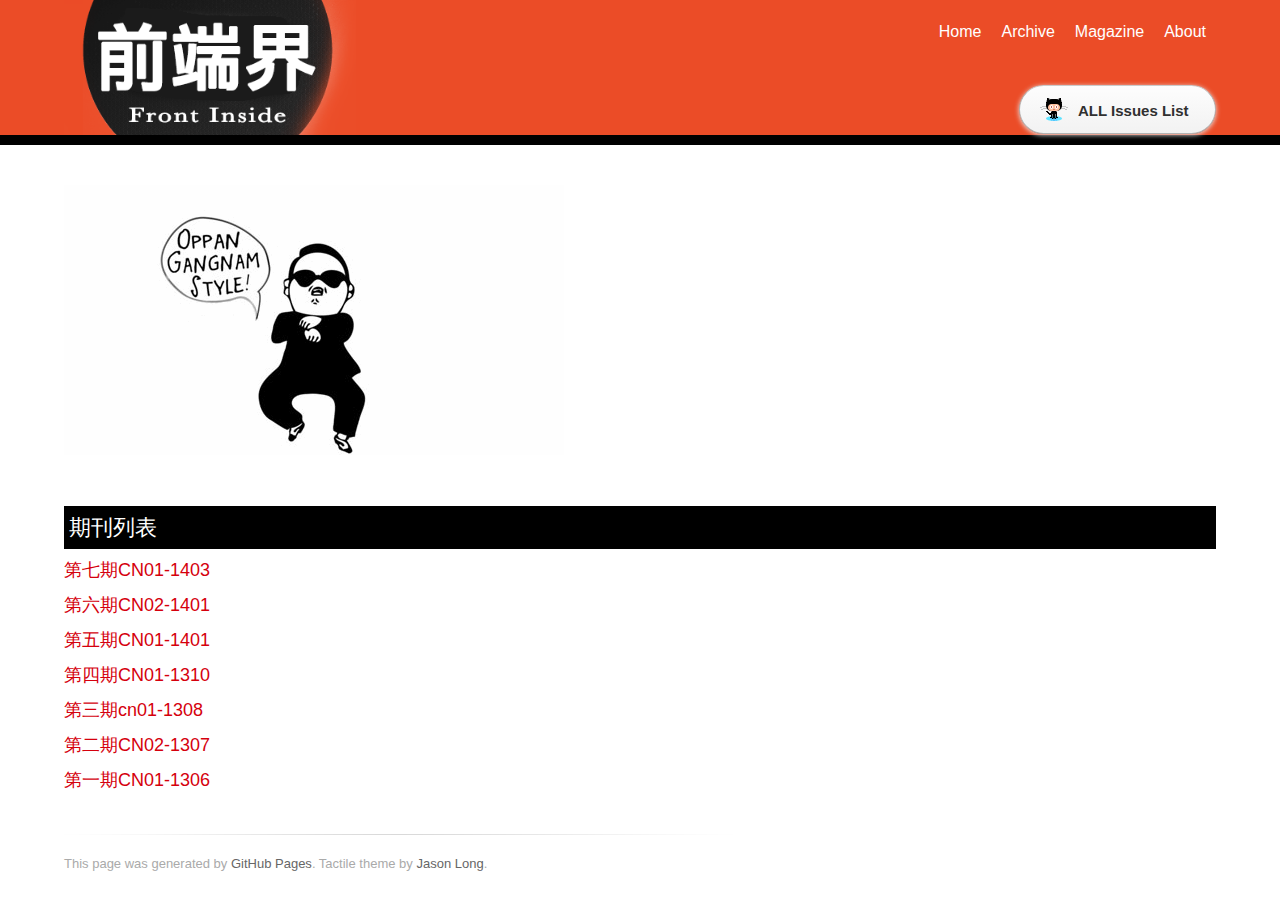
==== commit f314e339: "add magazine" ====
--- a/index.html
+++ b/index.html
@@ -34,21 +34,32 @@
         </header>
         <section id="main_content">
 
-        <div id="downloads" class="clearfix">
-            <a href="https://github.com/frontinside/frontinside.github.com/issues?state=open" id="view-on-github" class="button"><span>View on GitHub</span></a>
-        </div>
-        <script type="text/tpl" id="article-tpl">
-            <li class="article-item">
-                <h3><a class="title" href={url} target="_blank">{title}</a> <span class="time">{time}</span> <span class="tags"><span class="tag">{tags}</span></span></h3>
-                <p>{describe}</p>
-            </li>
-        </script>
-        <!-- 文章列表 -->
-        <div class="articles">
-            <ul class="article-list">
-                <img src="images/loading.gif"/ >
-            </ul>
-        </div>
+            <div id="downloads" class="clearfix">
+                <a href="https://github.com/frontinside/frontinside.github.com/issues?state=open" id="view-on-github" class="button"><span>ALL Issues List</span></a>
+            </div>
+            <script type="text/tpl" id="article-tpl">
+                <li class="article-item">
+                    <h3><a class="title" href={url} target="_blank">{title}</a> <span class="time">{time}</span> <span class="tags"><span class="tag">{tags}</span></span></h3>
+                    <p>{describe}</p>
+                </li>
+            </script>
+            <!-- 文章列表 -->
+            <div class="articles">
+                <ul class="article-list">
+                    <img src="images/loading.gif"/ >
+                </ul>
+            </div>
+            <br/>
+            <h2>期刊列表</h2>
+            <div class="articles">
+                <h3><a href="http://chesihui.github.io/front-inside/cn01-1403/" target="_blank">第七期CN01-1403</a></h3>
+                <h3><a href="hhttp://chesihui.github.io/front-inside/cn02-1401/" target="_blank">第六期CN02-1401</a></h3>
+                <h3><a href="http://chesihui.github.io/front-inside/cn01-1401/" target="_blank">第五期CN01-1401</a></h3>
+                <h3><a href="http://chesihui.github.io/front-inside/cn01-1310/" target="_blank">第四期CN01-1310</a></h3>
+                <h3><a href="http://chesihui.github.io/front-inside/cn01-1308/" target="_blank">第三期cn01-1308</a></h3>
+                <h3><a href="http://chesihui.github.io/front-inside/cn02-1307/" target="_blank">第二期CN02-1307</a></h3>
+                <h3><a href="http://chesihui.github.io/front-inside/cn01-1306/" target="_blank">第一期CN01-1306</a></h3>
+            </div>
         </section>
 
         <footer>
--- a/stylesheets/stylesheet.css
+++ b/stylesheets/stylesheet.css
@@ -50,7 +50,7 @@
 body {
   font-size: 1em;
   line-height: 1.5; 
-  font-family: 'Helvetica Neue', Helvetica, Arial, serif;
+  font-family: tahoma,arial,'Hiragino Sans GB',\5b8b\4f53,sans-serif;
   color: #6d6d6d;
 }
 
@@ -138,6 +138,7 @@
 #downloads {
     float: right;
     position: relative;
+    top: -100px;
 }
 
 a.button {
@@ -284,9 +285,10 @@
 
 h2 {
   font-size: 22px;
-  font-weight: bold;
-  color: #303030;
+  color: #fff;
   margin-bottom: 8px;
+  padding:5px;
+  background: #000;
 } 
 
 h3 {
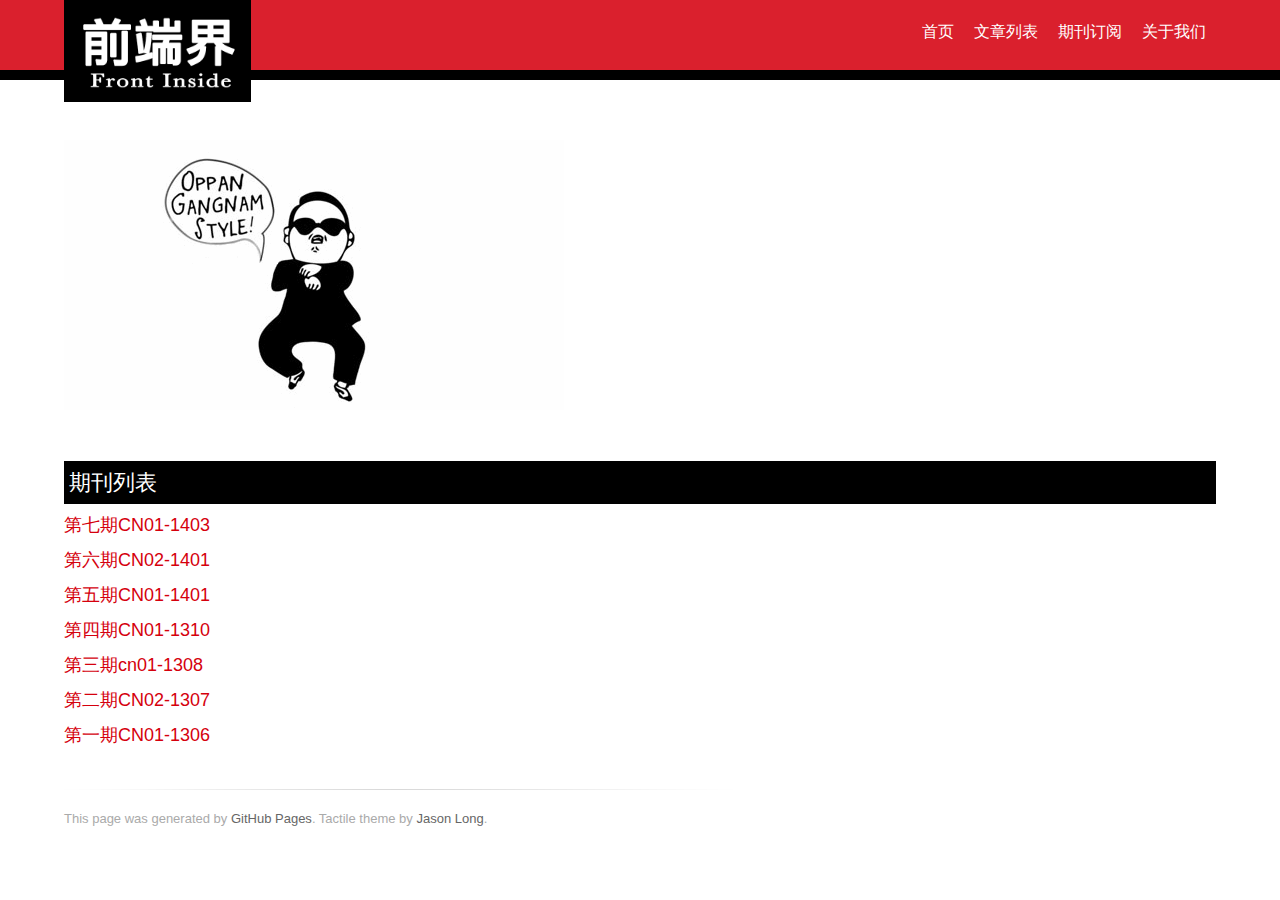
==== commit ff07d7b4: "modify style" ====
--- a/index.html
+++ b/index.html
@@ -24,10 +24,10 @@
                 <div class="logo"><img src="./images/logo.png"></div>
                 <div class="menu-main-menu-container">
                     <ul>
-                    <li><a href="#">Home</a></li>
-                    <li><a href="#">Archive</a></li>
-                    <li><a href="#">Magazine</a></li>
-                    <li><a href="#">About</a></li>
+                    <li><a href="#">首页</a></li>
+                    <li><a target="_blank" href="https://github.com/frontinside/frontinside.github.com/issues?state=open">文章列表</a></li>
+                    <li><a href="#">期刊订阅</a></li>
+                    <li><a href="#">关于我们</a></li>
                     </ul>
                 </div>
             </div>
@@ -68,4 +68,4 @@
       </div>
     </div>
   </body>
-</html>+</html>
--- a/stylesheets/stylesheet.css
+++ b/stylesheets/stylesheet.css
@@ -61,11 +61,12 @@
   color: #c5000c;
 }
 header {
-    background: #eb4c27;
-    height:135px;
+    background: #da202d;
+    height:70px;
     width:100%;
     border-bottom:10px #000 solid;
-    margin-bottom: 40px;
+    margin-bottom: 60px;
+	position:relative;
 }
 .article-item p{
     font-size: 14px;
@@ -102,9 +103,12 @@
 }
 header .logo{
     float:left;
+	padding:10px 14px 3px 19px; 
+	background: rgb(0, 0, 0);
+	position:absolute;
 }
 header .logo img{
-    height: 135px;
+    height: 82px;
 }
 header .menu-main-menu-container{
     float: right;
@@ -138,7 +142,7 @@
 #downloads {
     float: right;
     position: relative;
-    top: -100px;
+	display:none;
 }
 
 a.button {
@@ -392,10 +396,6 @@
   #download-zip, #download-tar-gz {
     display: none;
   }
-  .inner {
-    width: 94%;
-    margin: 0 auto;
-  }
 }
 
 /* Mobile Landscape Size to Tablet Portrait (devices and browsers) */
